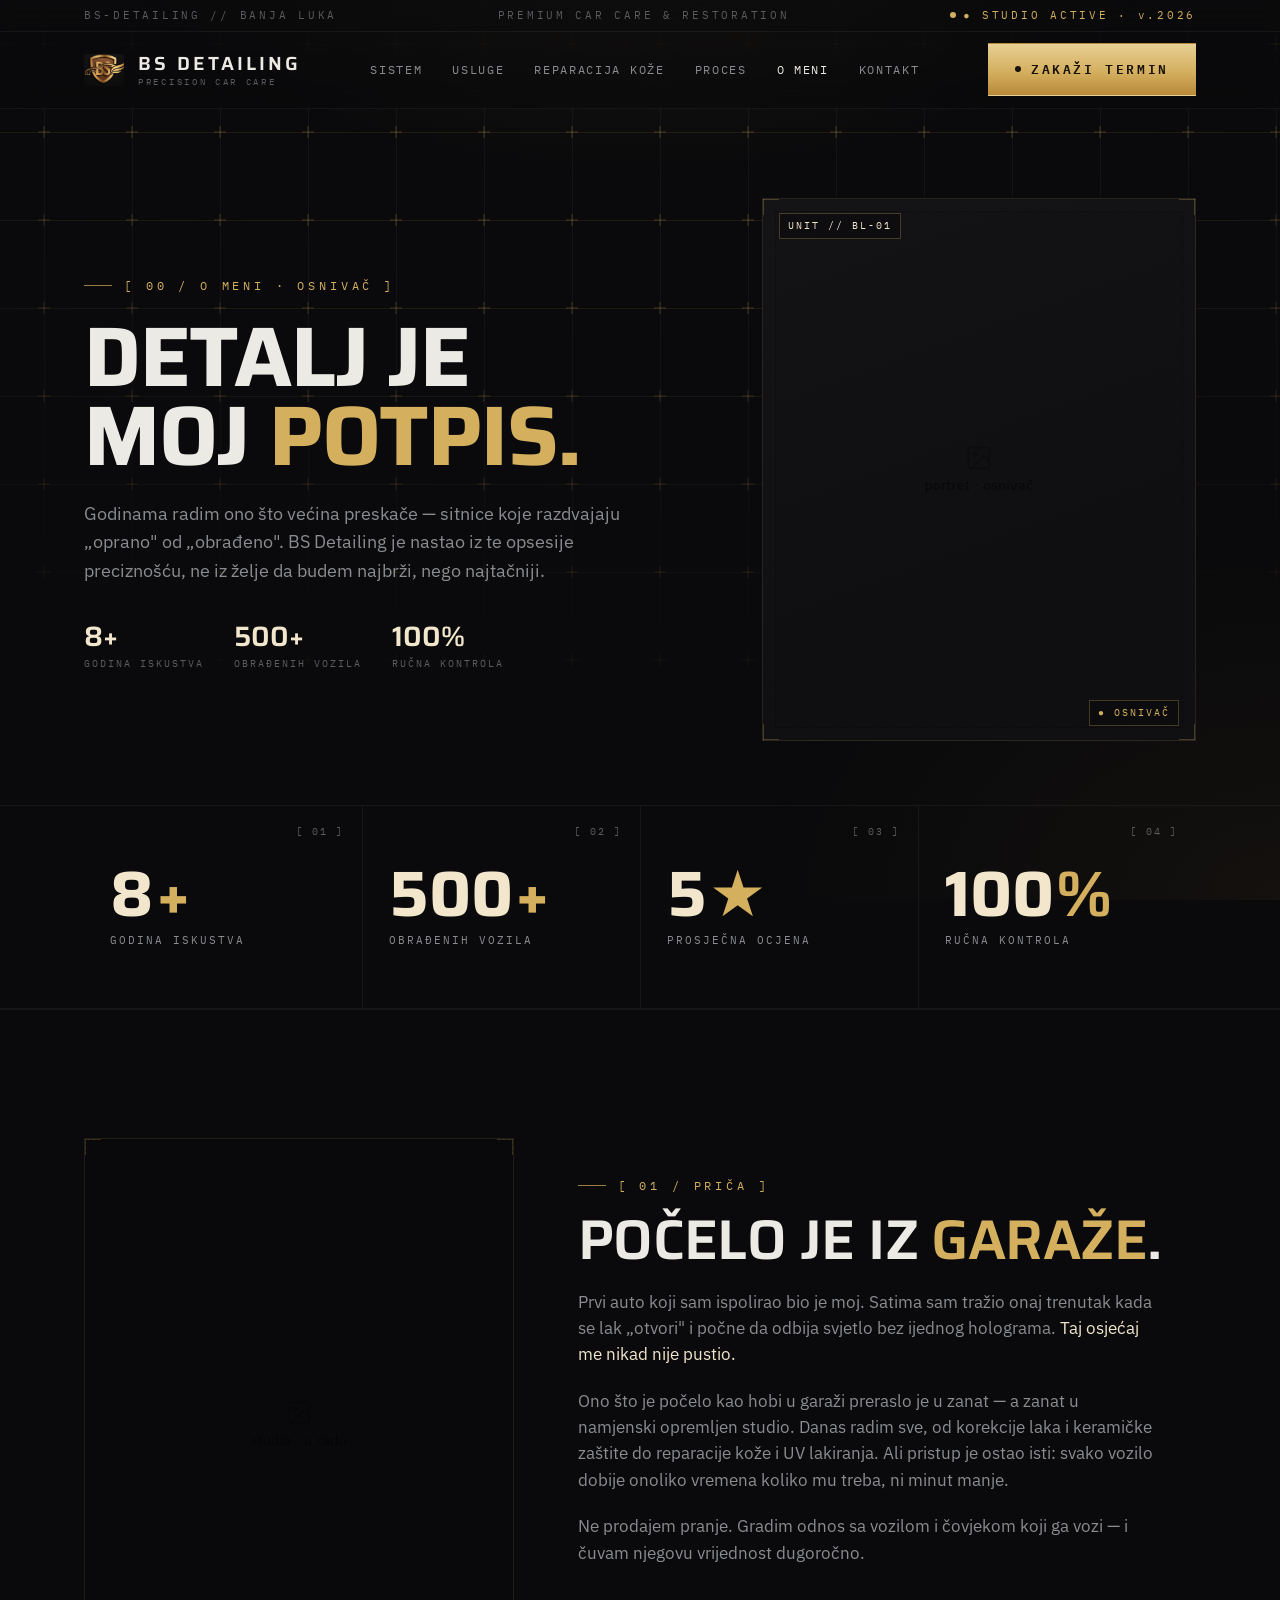
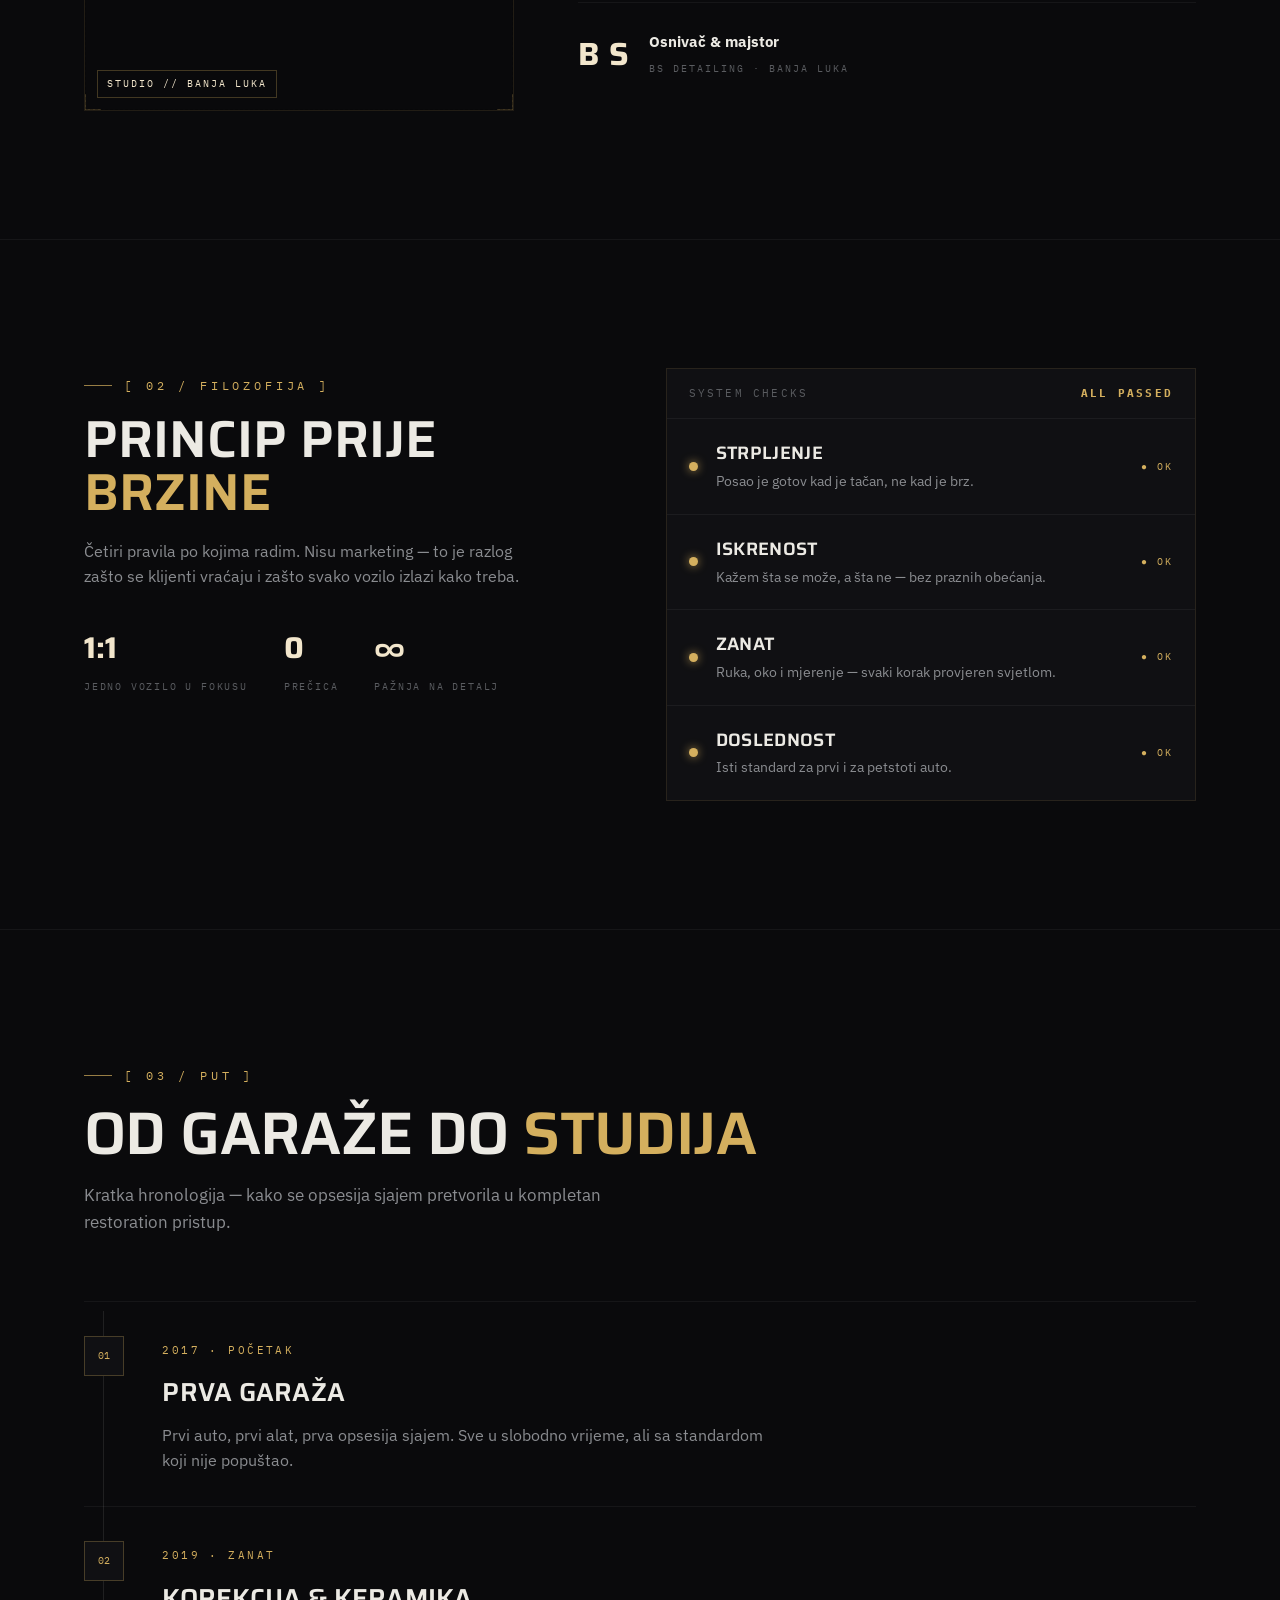
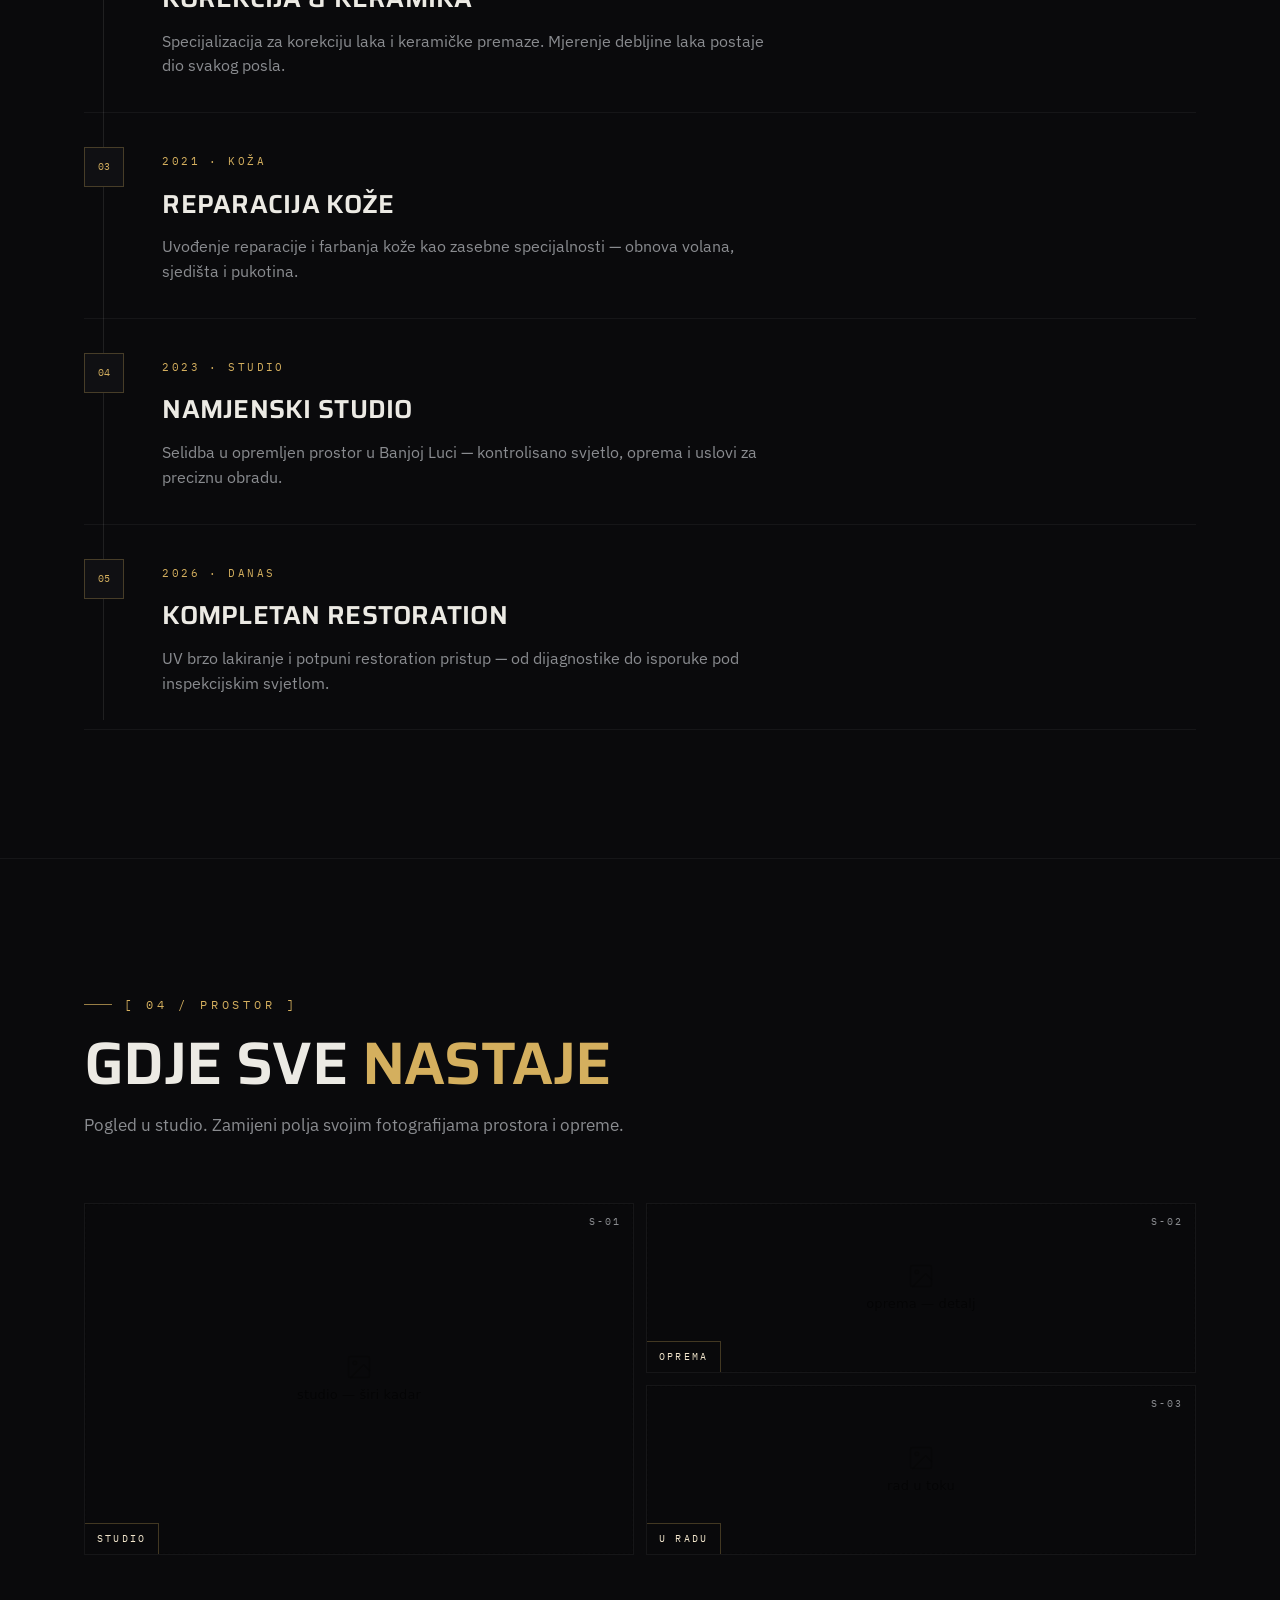
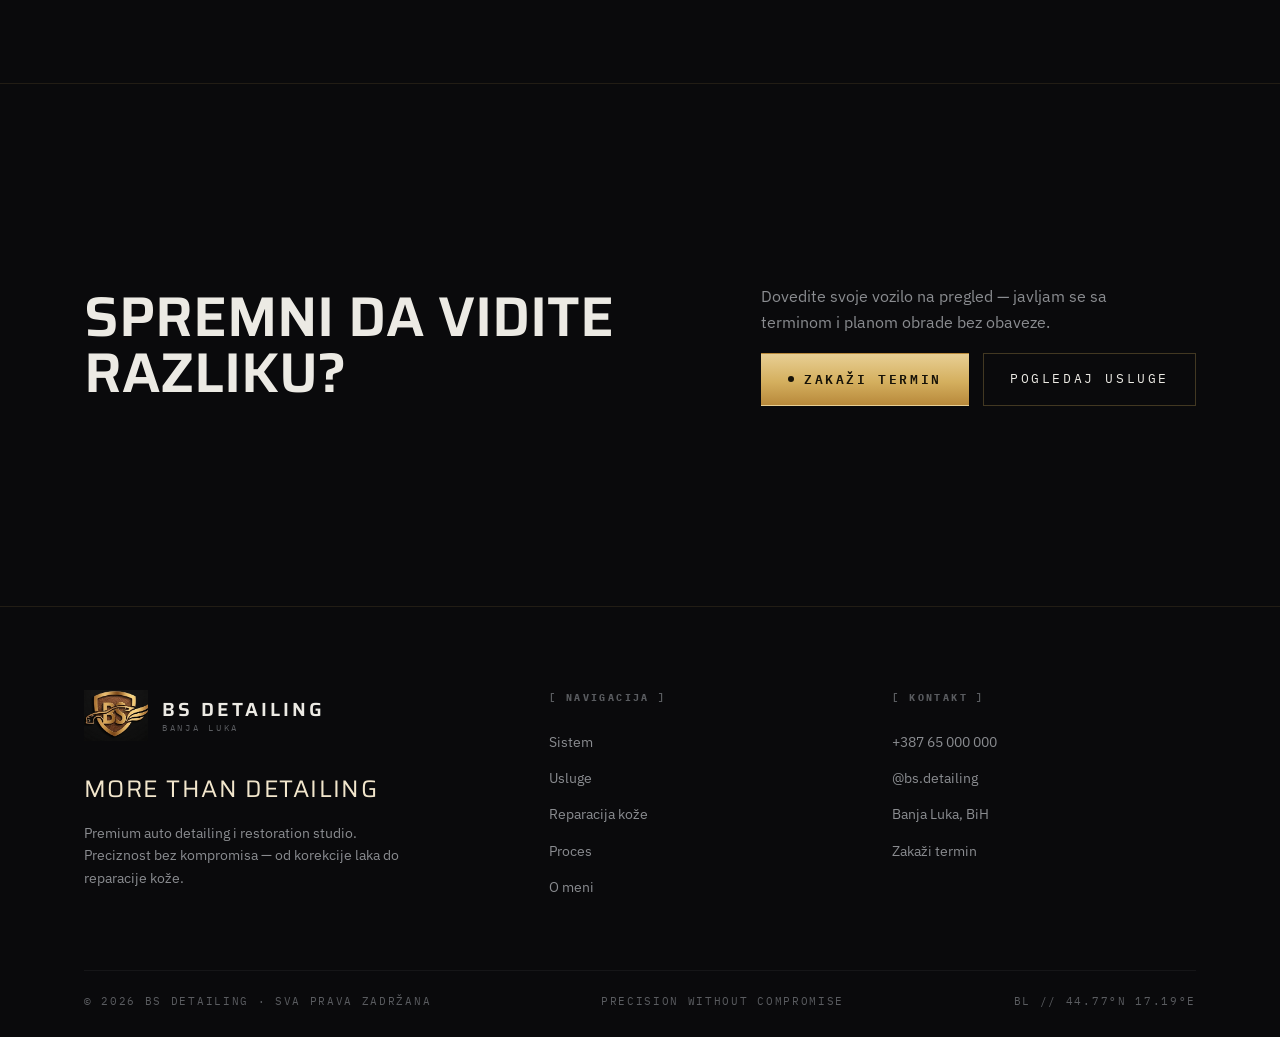
==== project/about.html @ 83fc9499 "Claude Design handoff: web site bs detailing" ====
<!DOCTYPE html>
<html lang="sr-Latn">
<head>
<meta charset="UTF-8" />
<script>document.documentElement.className += " js";</script>
<meta name="viewport" content="width=device-width, initial-scale=1.0" />
<title>O meni — BS Detailing · Banja Luka</title>
<meta name="description" content="Priča iza BS Detailing studija — osnivač, filozofija preciznosti i put od garaže do namjenskog detailing studija u Banjoj Luci." />
<link rel="preconnect" href="https://fonts.googleapis.com" />
<link rel="preconnect" href="https://fonts.gstatic.com" crossorigin />
<link href="https://fonts.googleapis.com/css2?family=Saira:wght@500;600;700&family=IBM+Plex+Sans:wght@400;500;600&family=IBM+Plex+Mono:wght@400;500&display=swap" rel="stylesheet" />
<link rel="stylesheet" href="styles.css" />
<link rel="icon" type="image/png" href="assets/logo-shield.png" />
</head>
<body>
<div class="cursor" aria-hidden="true"><span class="ring"></span></div>
<div class="bp-grid" aria-hidden="true"></div>
<div class="ambient" aria-hidden="true"></div>

<!-- ================= TOP STATUS BAR ================= -->
<div class="topbar">
  <div class="container">
    <span class="tb-left">BS-DETAILING // BANJA LUKA</span>
    <span class="tb-mid">PREMIUM CAR CARE &amp; RESTORATION</span>
    <span class="live"><i class="pulse"></i>● STUDIO ACTIVE · v.2026</span>
  </div>
</div>

<!-- ================= HEADER ================= -->
<header class="site-header" id="siteHeader">
  <div class="container">
    <a href="index.html" class="brand" aria-label="BS Detailing — početna">
      <img src="assets/logo-shield.png" alt="BS Detailing" />
      <span class="bn">
        <b>BS Detailing</b>
        <small>PRECISION CAR CARE</small>
      </span>
    </a>
    <nav class="nav" aria-label="Glavna navigacija">
      <a href="index.html#sistem">Sistem</a>
      <a href="index.html#usluge">Usluge</a>
      <a href="index.html#reparacija">Reparacija kože</a>
      <a href="index.html#proces">Proces</a>
      <a href="about.html" style="color:var(--text)">O meni</a>
      <a href="index.html#kontakt">Kontakt</a>
    </nav>
    <div class="header-cta">
      <a href="index.html#kontakt" class="btn btn-gold"><span class="dot"></span>Zakaži termin</a>
      <button class="burger" id="burger" aria-label="Meni" aria-expanded="false">
        <span></span><span></span><span></span>
      </button>
    </div>
  </div>
</header>

<!-- mobile nav -->
<nav class="mobile-nav" id="mobileNav" aria-label="Mobilna navigacija">
  <a href="index.html#sistem">Sistem <span>01</span></a>
  <a href="index.html#usluge">Usluge <span>02</span></a>
  <a href="index.html#reparacija">Reparacija kože <span>03</span></a>
  <a href="index.html#proces">Proces <span>04</span></a>
  <a href="about.html">O meni <span>05</span></a>
  <a href="index.html#kontakt">Kontakt <span>06</span></a>
  <a href="index.html#kontakt" class="btn btn-gold" style="justify-content:center"><span class="dot"></span>Zakaži termin</a>
</nav>

<main data-screen-label="O meni">

  <!-- ================= PAGE HERO ================= -->
  <section class="page-hero">
    <div class="container">
      <div class="ph-grid">
        <div class="ph-copy">
          <span class="eyebrow" data-reveal>[ 00 / O MENI · OSNIVAČ ]</span>
          <h1 data-reveal>Detalj je<br /> moj <em>potpis.</em></h1>
          <p class="lede" data-reveal>Godinama radim ono što većina preskače — sitnice koje razdvajaju „oprano" od „obrađeno". BS Detailing je nastao iz te opsesije preciznošću, ne iz želje da budem najbrži, nego najtačniji.</p>
          <div class="ph-meta" data-reveal>
            <div class="b"><b>8+</b><small>Godina iskustva</small></div>
            <div class="b"><b>500+</b><small>Obrađenih vozila</small></div>
            <div class="b"><b>100%</b><small>Ručna kontrola</small></div>
          </div>
        </div>

        <div class="portrait-frame hud" data-reveal>
          <image-slot id="about-portrait" shape="rect" fit="cover" placeholder="portret · osnivač"></image-slot>
          <span class="pf-tag tl">UNIT // BL-01</span>
          <span class="pf-tag br">● OSNIVAČ</span>
        </div>
      </div>
    </div>
  </section>

  <!-- ================= STATS ================= -->
  <section class="stats" aria-label="Metrike">
    <div class="container">
      <div class="stat">
        <span class="idx">[ 01 ]</span>
        <span class="num" data-count="8" data-suffix="+"><span class="val">0</span><span class="suf">+</span></span>
        <span class="lbl">Godina iskustva</span>
      </div>
      <div class="stat">
        <span class="idx">[ 02 ]</span>
        <span class="num" data-count="500" data-suffix="+"><span class="val">0</span><span class="suf">+</span></span>
        <span class="lbl">Obrađenih vozila</span>
      </div>
      <div class="stat">
        <span class="idx">[ 03 ]</span>
        <span class="num" data-count="5" data-suffix="★"><span class="val">0</span><span class="suf">★</span></span>
        <span class="lbl">Prosječna ocjena</span>
      </div>
      <div class="stat">
        <span class="idx">[ 04 ]</span>
        <span class="num" data-count="100" data-suffix="%"><span class="val">0</span><span class="suf">%</span></span>
        <span class="lbl">Ručna kontrola</span>
      </div>
    </div>
  </section>

  <!-- ================= BIO / STORY ================= -->
  <section class="section-line">
    <div class="container">
      <div class="bio-grid">
        <div class="bio-media hud" data-reveal>
          <image-slot id="about-studio" shape="rect" fit="cover" placeholder="studio · u radu"></image-slot>
          <span class="pf-tag">STUDIO // BANJA LUKA</span>
        </div>
        <div class="bio-body" data-reveal>
          <span class="eyebrow">[ 01 / PRIČA ]</span>
          <h2>Počelo je iz <span class="text-gold">garaže</span>.</h2>
          <p>Prvi auto koji sam ispolirao bio je moj. Satima sam tražio onaj trenutak kada se lak „otvori" i počne da odbija svjetlo bez ijednog holograma. <span class="text-cream">Taj osjećaj me nikad nije pustio.</span></p>
          <p>Ono što je počelo kao hobi u garaži preraslo je u zanat — a zanat u namjenski opremljen studio. Danas radim sve, od korekcije laka i keramičke zaštite do reparacije kože i UV lakiranja. Ali pristup je ostao isti: svako vozilo dobije onoliko vremena koliko mu treba, ni minut manje.</p>
          <p>Ne prodajem pranje. Gradim odnos sa vozilom i čovjekom koji ga vozi — i čuvam njegovu vrijednost dugoročno.</p>
          <div class="bio-sign">
            <span class="sig">B&nbsp;S</span>
            <div class="sig-meta">
              <b>Osnivač &amp; majstor</b>
              <small>BS DETAILING · BANJA LUKA</small>
            </div>
          </div>
        </div>
      </div>
    </div>
  </section>

  <!-- ================= PHILOSOPHY ================= -->
  <section class="section-line">
    <div class="container">
      <div class="why-grid">
        <div class="why-copy" data-reveal>
          <span class="eyebrow">[ 02 / FILOZOFIJA ]</span>
          <h2>Princip prije <span class="text-gold">brzine</span></h2>
          <p>Četiri pravila po kojima radim. Nisu marketing — to je razlog zašto se klijenti vraćaju i zašto svako vozilo izlazi kako treba.</p>
          <div class="why-stats">
            <div><b>1:1</b><small>Jedno vozilo u fokusu</small></div>
            <div><b>0</b><small>Prečica</small></div>
            <div><b>∞</b><small>Pažnja na detalj</small></div>
          </div>
        </div>

        <div class="status-panel" data-reveal>
          <div class="sp-head"><span>SYSTEM CHECKS</span><b>ALL PASSED</b></div>
          <div class="check">
            <span class="led"></span>
            <div class="ct"><b>Strpljenje</b><span>Posao je gotov kad je tačan, ne kad je brz.</span></div>
            <span class="ok">● OK</span>
          </div>
          <div class="check">
            <span class="led"></span>
            <div class="ct"><b>Iskrenost</b><span>Kažem šta se može, a šta ne — bez praznih obećanja.</span></div>
            <span class="ok">● OK</span>
          </div>
          <div class="check">
            <span class="led"></span>
            <div class="ct"><b>Zanat</b><span>Ruka, oko i mjerenje — svaki korak provjeren svjetlom.</span></div>
            <span class="ok">● OK</span>
          </div>
          <div class="check">
            <span class="led"></span>
            <div class="ct"><b>Doslednost</b><span>Isti standard za prvi i za petstoti auto.</span></div>
            <span class="ok">● OK</span>
          </div>
        </div>
      </div>
    </div>
  </section>

  <!-- ================= TIMELINE ================= -->
  <section class="section-line">
    <div class="container">
      <div class="sec-head" data-reveal>
        <span class="eyebrow">[ 03 / PUT ]</span>
        <h2>Od garaže do <span class="text-gold">studija</span></h2>
        <p>Kratka hronologija — kako se opsesija sjajem pretvorila u kompletan restoration pristup.</p>
      </div>

      <div class="cv">
        <div class="cv-row" data-reveal>
          <div class="cv-dot">01</div>
          <div class="cv-main">
            <span class="cv-year">2017 · POČETAK</span>
            <h4>Prva garaža</h4>
            <p>Prvi auto, prvi alat, prva opsesija sjajem. Sve u slobodno vrijeme, ali sa standardom koji nije popuštao.</p>
          </div>
        </div>
        <div class="cv-row" data-reveal>
          <div class="cv-dot">02</div>
          <div class="cv-main">
            <span class="cv-year">2019 · ZANAT</span>
            <h4>Korekcija &amp; keramika</h4>
            <p>Specijalizacija za korekciju laka i keramičke premaze. Mjerenje debljine laka postaje dio svakog posla.</p>
          </div>
        </div>
        <div class="cv-row" data-reveal>
          <div class="cv-dot">03</div>
          <div class="cv-main">
            <span class="cv-year">2021 · KOŽA</span>
            <h4>Reparacija kože</h4>
            <p>Uvođenje reparacije i farbanja kože kao zasebne specijalnosti — obnova volana, sjedišta i pukotina.</p>
          </div>
        </div>
        <div class="cv-row" data-reveal>
          <div class="cv-dot">04</div>
          <div class="cv-main">
            <span class="cv-year">2023 · STUDIO</span>
            <h4>Namjenski studio</h4>
            <p>Selidba u opremljen prostor u Banjoj Luci — kontrolisano svjetlo, oprema i uslovi za preciznu obradu.</p>
          </div>
        </div>
        <div class="cv-row" data-reveal>
          <div class="cv-dot">05</div>
          <div class="cv-main">
            <span class="cv-year">2026 · DANAS</span>
            <h4>Kompletan restoration</h4>
            <p>UV brzo lakiranje i potpuni restoration pristup — od dijagnostike do isporuke pod inspekcijskim svjetlom.</p>
          </div>
        </div>
      </div>
    </div>
  </section>

  <!-- ================= STUDIO STRIP ================= -->
  <section class="section-line">
    <div class="container">
      <div class="sec-head" data-reveal>
        <span class="eyebrow">[ 04 / PROSTOR ]</span>
        <h2>Gdje sve <span class="text-gold">nastaje</span></h2>
        <p>Pogled u studio. Zamijeni polja svojim fotografijama prostora i opreme.</p>
      </div>
      <div class="gal-grid" data-reveal>
        <div class="gcell w3 h2">
          <image-slot id="about-space-1" shape="rect" fit="cover" placeholder="studio — širi kadar"></image-slot>
          <div class="hud"></div>
          <span class="gnum">S-01</span>
          <span class="glabel">STUDIO</span>
        </div>
        <div class="gcell w3">
          <image-slot id="about-space-2" shape="rect" fit="cover" placeholder="oprema — detalj"></image-slot>
          <div class="hud"></div>
          <span class="gnum">S-02</span>
          <span class="glabel">OPREMA</span>
        </div>
        <div class="gcell w3">
          <image-slot id="about-space-3" shape="rect" fit="cover" placeholder="rad u toku"></image-slot>
          <div class="hud"></div>
          <span class="gnum">S-03</span>
          <span class="glabel">U RADU</span>
        </div>
      </div>
    </div>
  </section>

  <!-- ================= CTA BAND ================= -->
  <section class="cta-band">
    <div class="container">
      <div class="cta-inner">
        <h2 data-reveal>Spremni da vidite razliku?</h2>
        <div class="cta-r" data-reveal>
          <p>Dovedite svoje vozilo na pregled — javljam se sa terminom i planom obrade bez obaveze.</p>
          <div class="cta-actions">
            <a href="index.html#kontakt" class="btn btn-gold" data-magnetic><span class="dot"></span>Zakaži termin</a>
            <a href="index.html#usluge" class="btn btn-ghost" data-magnetic>Pogledaj usluge</a>
          </div>
        </div>
      </div>
    </div>
  </section>

</main>

<!-- ================= FOOTER ================= -->
<footer class="footer">
  <div class="container">
    <div class="footer-top">
      <div class="fbrand">
        <a href="index.html" class="brand">
          <img src="assets/logo-shield.png" alt="BS Detailing" />
          <span class="bn"><b>BS Detailing</b><small>BANJA LUKA</small></span>
        </a>
        <p class="slogan">More than detailing</p>
        <p class="fdesc">Premium auto detailing i restoration studio. Preciznost bez kompromisa — od korekcije laka do reparacije kože.</p>
      </div>
      <div class="fcol">
        <h5>[ NAVIGACIJA ]</h5>
        <a href="index.html#sistem">Sistem</a>
        <a href="index.html#usluge">Usluge</a>
        <a href="index.html#reparacija">Reparacija kože</a>
        <a href="index.html#proces">Proces</a>
        <a href="about.html">O meni</a>
      </div>
      <div class="fcol">
        <h5>[ KONTAKT ]</h5>
        <a href="tel:+38765000000">+387 65 000 000</a>
        <a href="https://instagram.com/bs.detailing" target="_blank" rel="noopener">@bs.detailing</a>
        <a href="index.html#kontakt">Banja Luka, BiH</a>
        <a href="index.html#kontakt">Zakaži termin</a>
      </div>
    </div>
    <div class="footer-bottom">
      <span>© 2026 BS DETAILING · SVA PRAVA ZADRŽANA</span>
      <span>PRECISION WITHOUT COMPROMISE</span>
      <span>BL // 44.77°N 17.19°E</span>
    </div>
  </div>
</footer>

<script src="image-slot.js"></script>
<script src="app.js"></script>
</body>
</html>
---- project/styles.css ----
/* ============================================================
   BS DETAILING — Tech high-end / precision-engineering system
   ============================================================ */

:root {
  /* surfaces */
  --bg:        #0A0A0C;
  --panel:     #101013;
  --panel-2:   #141417;
  --panel-3:   #18181c;

  /* gold accents */
  --gold:       #D4AF5E;
  --gold-deep:  #B8893B;
  --gold-light: #E8CF94;

  /* cool neutrals */
  --gray-2: #8A8C90;
  --gray-3: #5A5C60;

  /* text */
  --text:  #ECEAE4;
  --cream: #F2E6CC;

  /* lines */
  --line:           rgba(255,255,255,0.05);
  --line-2:         rgba(255,255,255,0.09);
  --line-gold:      rgba(212,175,94,0.12);
  --line-gold-mid:  rgba(212,175,94,0.28);
  --line-gold-hi:   rgba(212,175,94,0.55);

  --glow: 0 0 0 1px var(--line-gold-mid), 0 18px 50px -20px rgba(212,175,94,0.22);

  --font-display: "Saira", "Saira Condensed", system-ui, sans-serif;
  --font-body: "IBM Plex Sans", system-ui, sans-serif;
  --font-mono: "IBM Plex Mono", ui-monospace, monospace;

  --ease: cubic-bezier(.2,.7,.2,1);
  --container: 1240px;
  --gutter: clamp(20px, 5vw, 64px);
}

* { box-sizing: border-box; }

html { scroll-behavior: smooth; }

body {
  margin: 0;
  background: var(--bg);
  color: var(--text);
  font-family: var(--font-body);
  font-size: 16px;
  line-height: 1.6;
  -webkit-font-smoothing: antialiased;
  overflow-x: hidden;
}

/* ---- blueprint grid + crosshair markers (fixed, behind all) ---- */
.bp-grid {
  position: fixed;
  inset: 0;
  z-index: 0;
  pointer-events: none;
  background-image:
    linear-gradient(var(--line-gold) 1px, transparent 1px),
    linear-gradient(90deg, var(--line) 1px, transparent 1px);
  background-size: 88px 88px;
  background-position: 44px 44px;
  opacity: .9;
  -webkit-mask-image: radial-gradient(120% 90% at 50% 0%, #000 35%, transparent 92%);
          mask-image: radial-gradient(120% 90% at 50% 0%, #000 35%, transparent 92%);
}
.bp-grid::after {
  content: "";
  position: absolute;
  inset: 0;
  background-image: url("data:image/svg+xml,%3Csvg xmlns='http://www.w3.org/2000/svg' width='88' height='88'%3E%3Cg stroke='%23D4AF5E' stroke-opacity='0.3' stroke-width='1'%3E%3Cline x1='38' y1='44' x2='50' y2='44'/%3E%3Cline x1='44' y1='38' x2='44' y2='50'/%3E%3C/g%3E%3C/svg%3E");
  background-size: 88px 88px;
}

/* ambient gold vignette */
.ambient {
  position: fixed;
  inset: 0;
  z-index: 0;
  pointer-events: none;
  background:
    radial-gradient(70% 50% at 50% -10%, rgba(212,175,94,0.10), transparent 60%),
    radial-gradient(60% 60% at 100% 100%, rgba(184,137,59,0.06), transparent 70%);
}

/* ---- layout primitives ---- */
.container {
  width: 100%;
  max-width: var(--container);
  margin: 0 auto;
  padding-inline: var(--gutter);
}
main { position: relative; z-index: 1; }

section { position: relative; padding-block: clamp(72px, 10vw, 140px); }
.section-line { border-top: 1px solid var(--line); }

/* ---- mono labels / eyebrows ---- */
.mono {
  font-family: var(--font-mono);
  letter-spacing: 0.18em;
  text-transform: uppercase;
}
.eyebrow {
  font-family: var(--font-mono);
  font-size: 12px;
  letter-spacing: 0.32em;
  text-transform: uppercase;
  color: var(--gold);
  display: inline-flex;
  align-items: center;
  gap: 12px;
}
.eyebrow::before {
  content: "";
  width: 28px;
  height: 1px;
  background: var(--gold);
  opacity: .7;
}
.eyebrow.center { justify-content: center; }

/* section heads */
.sec-head { margin-bottom: clamp(36px, 5vw, 64px); }
.sec-head h2 {
  font-family: var(--font-display);
  font-weight: 600;
  font-size: clamp(32px, 5.2vw, 60px);
  line-height: 1.02;
  letter-spacing: -0.01em;
  margin: 18px 0 0;
  text-transform: uppercase;
  text-wrap: balance;
}
.sec-head p {
  color: var(--gray-2);
  max-width: 56ch;
  margin: 18px 0 0;
  font-size: 17px;
}
.sec-index {
  font-family: var(--font-mono);
  color: var(--gray-3);
  font-size: 12px;
  letter-spacing: 0.2em;
}

.text-gold { color: var(--gold); }
.text-cream { color: var(--cream); }

/* ---- HUD corner brackets (all four corners in one pseudo) ---- */
.hud { position: relative; }
.hud::before {
  content: "";
  position: absolute;
  inset: 0;
  pointer-events: none;
  --c: var(--line-gold-mid);
  --l: 16px;
  background:
    linear-gradient(var(--c),var(--c)) left top    / var(--l) 1px no-repeat,
    linear-gradient(var(--c),var(--c)) left top    / 1px var(--l) no-repeat,
    linear-gradient(var(--c),var(--c)) right top   / var(--l) 1px no-repeat,
    linear-gradient(var(--c),var(--c)) right top   / 1px var(--l) no-repeat,
    linear-gradient(var(--c),var(--c)) left bottom / var(--l) 1px no-repeat,
    linear-gradient(var(--c),var(--c)) left bottom / 1px var(--l) no-repeat,
    linear-gradient(var(--c),var(--c)) right bottom/ var(--l) 1px no-repeat,
    linear-gradient(var(--c),var(--c)) right bottom/ 1px var(--l) no-repeat;
  transition: opacity .4s var(--ease);
}

/* ---- buttons ---- */
.btn {
  --pad-y: 15px;
  font-family: var(--font-mono);
  font-size: 13px;
  letter-spacing: 0.2em;
  text-transform: uppercase;
  display: inline-flex;
  align-items: center;
  justify-content: center;
  gap: 10px;
  padding: var(--pad-y) 26px;
  min-height: 48px;
  border: 1px solid transparent;
  cursor: pointer;
  text-decoration: none;
  position: relative;
  transition: transform .25s var(--ease), background .3s var(--ease),
              color .3s var(--ease), border-color .3s var(--ease), box-shadow .3s var(--ease);
  will-change: transform;
}
.btn-gold {
  background: linear-gradient(180deg, var(--gold-light), var(--gold) 55%, var(--gold-deep));
  color: #161208;
  font-weight: 600;
}
.btn-gold:hover {
  box-shadow: 0 0 0 1px var(--gold), 0 14px 36px -12px rgba(212,175,94,0.6);
}
.btn-ghost {
  background: transparent;
  color: var(--text);
  border-color: var(--line-gold-mid);
}
.btn-ghost:hover {
  border-color: var(--gold);
  color: var(--gold-light);
  box-shadow: inset 0 0 22px -12px rgba(212,175,94,0.5);
}
.btn .dot { width: 6px; height: 6px; background: currentColor; border-radius: 50%; }

/* ---- header ---- */
.topbar {
  position: relative;
  z-index: 60;
  border-bottom: 1px solid var(--line);
  background: rgba(10,10,12,0.7);
  backdrop-filter: blur(8px);
}
.topbar .container {
  display: flex;
  justify-content: space-between;
  gap: 18px;
  padding-block: 7px;
}
.topbar span {
  font-family: var(--font-mono);
  font-size: 10.5px;
  letter-spacing: 0.26em;
  color: var(--gray-3);
  white-space: nowrap;
  overflow: hidden;
  text-overflow: ellipsis;
}
.topbar .live { color: var(--gold); display: inline-flex; align-items: center; gap: 7px; }
.topbar .live .pulse {
  width: 6px; height: 6px; border-radius: 50%;
  background: var(--gold);
  box-shadow: 0 0 0 0 rgba(212,175,94,0.6);
  animation: pulse 2.4s infinite;
}
@keyframes pulse {
  0% { box-shadow: 0 0 0 0 rgba(212,175,94,0.5); }
  70% { box-shadow: 0 0 0 7px rgba(212,175,94,0); }
  100% { box-shadow: 0 0 0 0 rgba(212,175,94,0); }
}

.site-header {
  position: sticky;
  top: 0;
  z-index: 50;
  border-bottom: 1px solid var(--line);
  background: rgba(10,10,12,0.55);
  backdrop-filter: blur(14px) saturate(120%);
  transition: background .3s var(--ease), border-color .3s var(--ease);
}
.site-header.scrolled {
  background: rgba(10,10,12,0.92);
  border-color: var(--line-gold);
}
.site-header .container {
  display: flex;
  align-items: center;
  justify-content: space-between;
  height: 76px;
  gap: 20px;
}
.brand { display: flex; align-items: center; gap: 14px; text-decoration: none; }
.brand img { width: 40px; height: 40px; object-fit: contain; display: block; }
.brand .bn { display: flex; flex-direction: column; line-height: 1; }
.brand .bn b {
  font-family: var(--font-display);
  font-weight: 600;
  font-size: 19px;
  letter-spacing: 0.16em;
  color: var(--text);
  text-transform: uppercase;
  white-space: nowrap;
}
.brand .bn small {
  font-family: var(--font-mono);
  font-size: 9px;
  letter-spacing: 0.3em;
  color: var(--gray-3);
  margin-top: 4px;
}
.nav { display: flex; align-items: center; gap: 4px; }
.nav a {
  font-family: var(--font-mono);
  font-size: 12px;
  letter-spacing: 0.14em;
  text-transform: uppercase;
  color: var(--gray-2);
  text-decoration: none;
  padding: 9px 13px;
  position: relative;
  white-space: nowrap;
  transition: color .25s var(--ease);
}
.nav a:hover { color: var(--text); }
.nav a::after {
  content: "";
  position: absolute;
  left: 13px; right: 13px; bottom: 4px;
  height: 1px;
  background: var(--gold);
  transform: scaleX(0);
  transform-origin: left;
  transition: transform .3s var(--ease);
}
.nav a:hover::after { transform: scaleX(1); }
.header-cta { display: flex; align-items: center; gap: 14px; }

.burger {
  display: none;
  width: 46px; height: 46px;
  border: 1px solid var(--line-gold-mid);
  background: transparent;
  cursor: pointer;
  flex-direction: column;
  gap: 5px;
  align-items: center;
  justify-content: center;
}
.burger span { width: 20px; height: 1.5px; background: var(--text); transition: .3s var(--ease); }
.burger.open span:nth-child(1) { transform: translateY(6.5px) rotate(45deg); }
.burger.open span:nth-child(2) { opacity: 0; }
.burger.open span:nth-child(3) { transform: translateY(-6.5px) rotate(-45deg); }

.mobile-nav {
  position: fixed;
  inset: 76px 0 auto 0;
  z-index: 49;
  background: rgba(10,10,12,0.98);
  border-bottom: 1px solid var(--line-gold);
  padding: 16px var(--gutter) 28px;
  display: none;
  flex-direction: column;
  gap: 2px;
}
.mobile-nav.open { display: flex; }
.mobile-nav a {
  font-family: var(--font-mono);
  text-transform: uppercase;
  letter-spacing: 0.16em;
  font-size: 14px;
  color: var(--text);
  text-decoration: none;
  padding: 14px 4px;
  border-bottom: 1px solid var(--line);
  display: flex;
  justify-content: space-between;
}
.mobile-nav a span { color: var(--gray-3); font-size: 11px; }
.mobile-nav .btn { margin-top: 18px; }

/* ---- corner coordinate ticks for sections ---- */
.coord {
  font-family: var(--font-mono);
  font-size: 10px;
  letter-spacing: 0.2em;
  color: var(--gray-3);
}

/* ======================= HERO ======================= */
.hero { padding-block: clamp(60px, 9vw, 120px); overflow: hidden; }
.hero-grid {
  display: grid;
  grid-template-columns: 1.35fr 1fr;
  gap: clamp(32px, 5vw, 72px);
  align-items: center;
}
.hero h1 {
  font-family: var(--font-display);
  font-weight: 700;
  font-size: clamp(46px, 8.5vw, 116px);
  line-height: 0.92;
  letter-spacing: -0.015em;
  text-transform: uppercase;
  margin: 26px 0 0;
}
.hero h1 .ln { display: block; overflow: hidden; }
.hero h1 .ln > span { display: block; }
.hero .lede {
  color: var(--gray-2);
  font-size: clamp(16px, 1.4vw, 19px);
  max-width: 46ch;
  margin: 26px 0 0;
}
.hero-actions { display: flex; flex-wrap: wrap; gap: 14px; margin-top: 38px; }

.hero-bars {
  display: flex;
  gap: 28px;
  margin-top: 40px;
  flex-wrap: wrap;
}
.hero-bars .b { display: flex; flex-direction: column; gap: 4px; }
.hero-bars .b b {
  font-family: var(--font-display);
  font-size: 26px;
  font-weight: 600;
  color: var(--cream);
}
.hero-bars .b small { font-family: var(--font-mono); font-size: 10px; letter-spacing: 0.2em; color: var(--gray-3); text-transform: uppercase; }

/* hero visual: animated grid + scanline + spec readout */
.hero-visual {
  position: relative;
  aspect-ratio: 3 / 3.4;
  min-height: 360px;
  background:
    radial-gradient(120% 100% at 50% 0%, rgba(212,175,94,0.08), transparent 60%),
    linear-gradient(160deg, var(--panel-2), var(--panel) 70%);
  border: 1px solid var(--line-gold);
  overflow: hidden;
  padding: 22px;
}
.hero-visual .scan {
  position: absolute;
  left: 0; right: 0; top: 0;
  height: 130px;
  background: linear-gradient(180deg, transparent, rgba(212,175,94,0.10) 60%, rgba(212,175,94,0.28));
  border-bottom: 1px solid var(--line-gold-hi);
  animation: scan 5.5s var(--ease) infinite;
  pointer-events: none;
}
@keyframes scan { 0% { transform: translateY(-140px); } 100% { transform: translateY(120vh); } }

.hero-visual .micro-grid {
  position: absolute; inset: 0;
  background-image:
    linear-gradient(rgba(255,255,255,0.04) 1px, transparent 1px),
    linear-gradient(90deg, rgba(255,255,255,0.04) 1px, transparent 1px);
  background-size: 34px 34px;
  -webkit-mask-image: radial-gradient(100% 100% at 70% 30%, #000, transparent 80%);
          mask-image: radial-gradient(100% 100% at 70% 30%, #000, transparent 80%);
}
.hv-tag {
  position: absolute;
  font-family: var(--font-mono);
  font-size: 10px;
  letter-spacing: 0.22em;
  color: var(--gray-3);
}
.hv-tag.tl { top: 12px; left: 14px; }
.hv-tag.tr { top: 12px; right: 14px; color: var(--gold); }
.hv-tag.bl { bottom: 12px; left: 14px; }

/* spec readout panel */
.spec-readout {
  position: absolute;
  left: 22px; right: 22px; bottom: 22px;
  background: rgba(10,10,12,0.72);
  border: 1px solid var(--line-gold);
  backdrop-filter: blur(6px);
  padding: 16px 18px;
}
.spec-readout .sr-h {
  display: flex; justify-content: space-between; align-items: center;
  font-family: var(--font-mono); font-size: 10px; letter-spacing: 0.2em;
  color: var(--gray-3); padding-bottom: 12px; border-bottom: 1px solid var(--line);
}
.spec-readout .sr-h b { color: var(--gold); }
.sr-row { display: flex; justify-content: space-between; align-items: center; padding: 11px 0; border-bottom: 1px solid var(--line); }
.sr-row:last-child { border-bottom: 0; padding-bottom: 0; }
.sr-row .k { font-family: var(--font-mono); font-size: 11px; letter-spacing: 0.16em; color: var(--gray-2); text-transform: uppercase; }
.sr-row .v { display: flex; align-items: center; gap: 10px; }
.sr-row .bar { width: 90px; height: 4px; background: rgba(255,255,255,0.07); position: relative; overflow: hidden; }
.sr-row .bar i { position: absolute; inset: 0 100% 0 0; background: linear-gradient(90deg, var(--gold-deep), var(--gold-light)); transition: right 1.1s var(--ease); }
.sr-row .num { font-family: var(--font-mono); font-size: 11px; color: var(--cream); min-width: 42px; text-align: right; }
.hero-visual.in .sr-row .bar i { right: var(--fill, 20%); }

/* floating crosshair markers in hero visual */
.cross { position: absolute; width: 10px; height: 10px; }
.cross::before, .cross::after { content: ""; position: absolute; background: var(--gold); opacity: .6; }
.cross::before { left: 0; right: 0; top: 50%; height: 1px; transform: translateY(-50%); }
.cross::after { top: 0; bottom: 0; left: 50%; width: 1px; transform: translateX(-50%); }

/* ======================= STATS ======================= */
.stats {
  border-top: 1px solid var(--line);
  border-bottom: 1px solid var(--line);
  padding-block: 0;
}
.stats .container { display: grid; grid-template-columns: repeat(4, 1fr); }
.stat {
  padding: clamp(34px,5vw,56px) 26px;
  border-left: 1px solid var(--line);
  position: relative;
}
.stat:first-child { border-left: 0; }
.stat .idx { position: absolute; top: 18px; right: 18px; font-family: var(--font-mono); font-size: 10px; color: var(--gray-3); letter-spacing: 0.2em; }
.stat .num {
  font-family: var(--font-display);
  font-weight: 700;
  font-size: clamp(40px, 5vw, 64px);
  line-height: 1;
  color: var(--cream);
  display: flex;
  align-items: baseline;
  gap: 2px;
}
.stat .num .suf { color: var(--gold); }
.stat .lbl { margin-top: 14px; font-family: var(--font-mono); font-size: 11px; letter-spacing: 0.18em; text-transform: uppercase; color: var(--gray-2); }

/* ======================= SERVICES ======================= */
.svc-list { display: flex; flex-direction: column; }
.svc {
  display: grid;
  grid-template-columns: 130px 1.1fr 1fr;
  gap: clamp(20px, 4vw, 56px);
  padding: clamp(28px, 4vw, 44px) clamp(18px,3vw,34px);
  border-top: 1px solid var(--line);
  position: relative;
  transition: background .4s var(--ease);
}
.svc:last-child { border-bottom: 1px solid var(--line); }
.svc::before {
  content: "";
  position: absolute;
  left: 0; top: 0; bottom: 0;
  width: 2px;
  background: var(--gold);
  transform: scaleY(0);
  transform-origin: top;
  transition: transform .45s var(--ease);
}
.svc:hover { background: linear-gradient(90deg, rgba(212,175,94,0.05), transparent 60%); }
.svc:hover::before { transform: scaleY(1); }
.svc:hover .hud::before { --c: var(--gold); opacity: 1; }
.svc .hud::before { opacity: 0; --l: 18px; inset: -10px; }
.svc-idx { font-family: var(--font-mono); }
.svc-idx .n { font-family: var(--font-display); font-weight: 700; font-size: 40px; color: var(--gold); line-height: 1; }
.svc-idx .meta { font-size: 10px; letter-spacing: 0.2em; color: var(--gray-3); margin-top: 10px; }
.svc-main h3 {
  font-family: var(--font-display);
  font-weight: 600;
  font-size: clamp(22px, 2.6vw, 30px);
  text-transform: uppercase;
  letter-spacing: 0.01em;
  margin: 0;
}
.svc-main p { color: var(--gray-2); margin: 12px 0 0; max-width: 38ch; font-size: 15px; }
.svc-tag {
  display: inline-flex; align-items: center; gap: 7px;
  margin-top: 16px;
  font-family: var(--font-mono); font-size: 10px; letter-spacing: 0.2em; text-transform: uppercase;
  color: var(--gold); border: 1px solid var(--line-gold-mid); padding: 5px 10px;
}
.svc-tag .dot { width: 6px; height: 6px; border-radius: 50%; background: var(--gold); }
/* spec rows */
.svc-spec { align-self: center; }
.spec-row {
  display: flex; align-items: center; gap: 14px;
  padding: 9px 0;
  border-bottom: 1px solid var(--line);
  font-family: var(--font-mono);
  font-size: 12.5px;
  letter-spacing: 0.04em;
  color: var(--text);
}
.spec-row:last-child { border-bottom: 0; }
.spec-row .sk { color: var(--gray-3); width: 34px; flex: none; }
.spec-row .sv { color: var(--text); }

/* ======================= BEFORE / AFTER ======================= */
.ba-wrap { display: grid; grid-template-columns: 1fr 1fr; gap: clamp(28px,5vw,64px); }
.ba-block { display: grid; grid-template-columns: auto; gap: 24px; }
.ba-block .meta-line { display: flex; justify-content: space-between; align-items: baseline; }
.ba-block h3 {
  font-family: var(--font-display);
  font-weight: 600; text-transform: uppercase;
  font-size: clamp(22px, 2.6vw, 32px);
  margin: 0;
}
.ba-block .desc { color: var(--gray-2); font-size: 15px; margin: 0; max-width: 48ch; }
.ba-callouts { display: flex; flex-wrap: wrap; gap: 10px; }
.callout {
  font-family: var(--font-mono); font-size: 10px; letter-spacing: 0.18em; text-transform: uppercase;
  color: var(--gray-2);
  border: 1px solid var(--line); padding: 7px 11px;
  display: inline-flex; align-items: center; gap: 8px;
}
.callout b { color: var(--gold); font-weight: 500; }

.ba {
  position: relative;
  aspect-ratio: 4 / 3;
  overflow: hidden;
  border: 1px solid var(--line-gold);
  user-select: none;
  touch-action: pan-y;
  cursor: ew-resize;
}
.ba image-slot { position: absolute; inset: 0; width: 100%; height: 100%; }
.ba .layer-after { position: absolute; inset: 0; }
.ba .layer-before { position: absolute; inset: 0; clip-path: inset(0 calc(100% - var(--pos, 50%)) 0 0); }
.ba .ba-tag {
  position: absolute; top: 12px;
  font-family: var(--font-mono); font-size: 10px; letter-spacing: 0.2em; text-transform: uppercase;
  background: rgba(10,10,12,0.78); border: 1px solid var(--line-gold-mid); padding: 5px 9px; color: var(--cream);
  z-index: 4; pointer-events: none;
}
.ba .ba-tag.b { left: 12px; }
.ba .ba-tag.a { right: 12px; color: var(--gold); }
.ba .divider {
  position: absolute; top: 0; bottom: 0;
  left: var(--pos, 50%);
  width: 1px; background: var(--gold);
  transform: translateX(-0.5px);
  z-index: 5; pointer-events: none;
  box-shadow: 0 0 14px rgba(212,175,94,0.55);
}
.ba .handle {
  position: absolute; top: 50%; left: var(--pos, 50%);
  width: 44px; height: 44px;
  transform: translate(-50%,-50%);
  border: 1px solid var(--gold);
  background: rgba(10,10,12,0.8);
  backdrop-filter: blur(4px);
  display: grid; place-items: center;
  z-index: 6;
  color: var(--gold);
  font-family: var(--font-mono);
  font-size: 12px;
}
.ba .handle::before { content: "‹ ›"; letter-spacing: 1px; }

/* ======================= PROCESS ======================= */
.proc { position: relative; }
.proc-track { position: relative; }
.proc-line {
  position: absolute;
  top: 27px; left: 0; right: 0;
  height: 1px; background: var(--line-2);
}
.proc-line i {
  position: absolute; inset: 0 100% 0 0;
  background: linear-gradient(90deg, var(--gold-deep), var(--gold-light));
  box-shadow: 0 0 10px rgba(212,175,94,0.5);
  transition: right 1.4s var(--ease);
}
.proc.in .proc-line i { right: 0; }
.proc-steps { display: grid; grid-template-columns: repeat(5, 1fr); gap: 8px; }
.pstep { position: relative; padding-right: 14px; }
.pstep .node {
  width: 54px; height: 54px;
  border: 1px solid var(--line-gold-mid);
  background: var(--panel);
  display: grid; place-items: center;
  font-family: var(--font-display); font-weight: 700; font-size: 20px;
  color: var(--gold);
  position: relative; z-index: 2;
  transition: border-color .4s var(--ease), box-shadow .4s var(--ease);
}
.proc.in .pstep .node { box-shadow: 0 0 0 1px var(--line-gold), 0 0 24px -8px rgba(212,175,94,0.5); }
.pstep .code { font-family: var(--font-mono); font-size: 10px; letter-spacing: 0.2em; color: var(--gold); margin-top: 22px; }
.pstep h4 {
  font-family: var(--font-display); text-transform: uppercase; font-weight: 600;
  font-size: 18px; margin: 8px 0 0; letter-spacing: 0.02em;
}
.pstep p { color: var(--gray-2); font-size: 13.5px; margin: 8px 0 0; }

/* ======================= GALLERY ======================= */
.gal-grid {
  display: grid;
  grid-template-columns: repeat(6, 1fr);
  grid-auto-rows: 170px;
  gap: 12px;
}
.gcell { position: relative; overflow: hidden; border: 1px solid var(--line); }
.gcell.w2 { grid-column: span 2; }
.gcell.w3 { grid-column: span 3; }
.gcell.w4 { grid-column: span 4; }
.gcell.h2 { grid-row: span 2; }
.gcell image-slot { width: 100%; height: 100%; display: block; transition: transform .6s var(--ease); }
.gcell:hover image-slot { transform: scale(1.05); }
.gcell .glabel {
  position: absolute; left: 0; bottom: 0; z-index: 3;
  font-family: var(--font-mono); font-size: 10px; letter-spacing: 0.22em; text-transform: uppercase;
  color: var(--cream);
  background: rgba(10,10,12,0.7);
  border-top: 1px solid var(--line-gold-mid); border-right: 1px solid var(--line-gold-mid);
  padding: 7px 12px;
  pointer-events: none;
}
.gcell .gnum { position: absolute; top: 10px; right: 12px; z-index:3; font-family: var(--font-mono); font-size: 10px; color: var(--gray-2); letter-spacing: 0.2em; pointer-events:none; }
.gcell .hud::before { opacity: 0; --c: var(--gold); }
.gcell:hover .hud::before { opacity: 1; }
.gcell .hud { position: absolute; inset: 8px; z-index: 2; pointer-events: none; }

/* ======================= WHY (status panel) ======================= */
.why-grid { display: grid; grid-template-columns: 1fr 1fr; gap: clamp(28px,4vw,52px); align-items: start; }
.status-panel { border: 1px solid var(--line-gold); background: var(--panel); }
.status-panel .sp-head {
  display: flex; justify-content: space-between; align-items: center;
  padding: 16px 22px; border-bottom: 1px solid var(--line);
  font-family: var(--font-mono); font-size: 11px; letter-spacing: 0.2em; color: var(--gray-3);
}
.status-panel .sp-head b { color: var(--gold); }
.check {
  display: grid; grid-template-columns: auto 1fr auto; gap: 18px; align-items: center;
  padding: 20px 22px; border-bottom: 1px solid var(--line);
}
.check:last-child { border-bottom: 0; }
.check .led { width: 9px; height: 9px; border-radius: 50%; background: var(--gold); box-shadow: 0 0 10px rgba(212,175,94,0.8); }
.check .ct b { font-family: var(--font-display); text-transform: uppercase; font-size: 18px; font-weight: 600; letter-spacing: 0.02em; display: block; }
.check .ct span { color: var(--gray-2); font-size: 14px; }
.check .ok { font-family: var(--font-mono); font-size: 10px; letter-spacing: 0.2em; color: var(--gold); }
.why-copy h2 { font-family: var(--font-display); font-weight: 600; text-transform: uppercase; font-size: clamp(30px,4.4vw,52px); line-height: 1.02; margin: 18px 0 0; }
.why-copy p { color: var(--gray-2); margin: 20px 0 0; max-width: 46ch; }
.why-copy .why-stats { display: flex; gap: 36px; margin-top: 34px; flex-wrap: wrap; }
.why-copy .why-stats b { font-family: var(--font-display); font-size: 30px; color: var(--cream); display: block; }
.why-copy .why-stats small { font-family: var(--font-mono); font-size: 10px; letter-spacing: 0.18em; color: var(--gray-3); text-transform: uppercase; }

/* ======================= CONTACT ======================= */
.contact-grid { display: grid; grid-template-columns: 0.9fr 1.1fr; gap: clamp(28px,5vw,64px); }
.cinfo { display: flex; flex-direction: column; }
.cinfo .crow {
  display: grid; grid-template-columns: 130px 1fr; gap: 16px; align-items: baseline;
  padding: 20px 0; border-bottom: 1px solid var(--line);
}
.cinfo .crow:first-of-type { border-top: 1px solid var(--line); }
.cinfo .crow .k { font-family: var(--font-mono); font-size: 11px; letter-spacing: 0.2em; text-transform: uppercase; color: var(--gray-3); }
.cinfo .crow .v { font-size: 17px; color: var(--text); }
.cinfo .crow .v a { color: var(--text); text-decoration: none; border-bottom: 1px solid var(--line-gold-mid); transition: color .25s; }
.cinfo .crow .v a:hover { color: var(--gold); }
.cinfo .crow .v small { display: block; font-family: var(--font-mono); font-size: 11px; color: var(--gray-3); margin-top: 4px; letter-spacing: .08em; }

.form { border: 1px solid var(--line-gold); background: var(--panel); padding: clamp(22px,3vw,34px); }
.form .fh { display: flex; justify-content: space-between; font-family: var(--font-mono); font-size: 10px; letter-spacing: 0.2em; color: var(--gray-3); margin-bottom: 24px; }
.form .fh b { color: var(--gold); }
.field { margin-bottom: 18px; }
.field label { display: block; font-family: var(--font-mono); font-size: 10px; letter-spacing: 0.2em; text-transform: uppercase; color: var(--gray-2); margin-bottom: 8px; }
.field input, .field select, .field textarea {
  width: 100%;
  background: var(--bg);
  border: 1px solid var(--line-2);
  color: var(--text);
  font-family: var(--font-body);
  font-size: 15px;
  padding: 13px 14px;
  transition: border-color .25s var(--ease), box-shadow .25s var(--ease);
}
.field input:focus, .field select:focus, .field textarea:focus {
  outline: none; border-color: var(--gold);
  box-shadow: 0 0 0 1px var(--line-gold), inset 0 0 18px -12px rgba(212,175,94,0.6);
}
.field textarea { resize: vertical; min-height: 96px; }
.field select { appearance: none; cursor: pointer; }
.f2 { display: grid; grid-template-columns: 1fr 1fr; gap: 18px; }
.form .btn { width: 100%; margin-top: 8px; }
.form .note { font-family: var(--font-mono); font-size: 10px; letter-spacing: 0.12em; color: var(--gray-3); margin-top: 14px; text-align: center; }

/* ======================= FOOTER ======================= */
.footer { border-top: 1px solid var(--line-gold); padding-block: clamp(48px,6vw,80px) 28px; position: relative; }
.footer-top { display: grid; grid-template-columns: 1.4fr 1fr 1fr; gap: 40px; }
.footer .brand img { width: 64px; height: 64px; }
.footer .slogan { font-family: var(--font-display); text-transform: uppercase; font-size: 24px; letter-spacing: 0.06em; color: var(--cream); margin: 22px 0 0; }
.footer .fdesc { color: var(--gray-2); max-width: 40ch; margin: 14px 0 0; font-size: 14px; }
.fcol h5 { font-family: var(--font-mono); font-size: 10px; letter-spacing: 0.24em; text-transform: uppercase; color: var(--gray-3); margin: 6px 0 18px; }
.fcol a { display: block; color: var(--gray-2); text-decoration: none; font-size: 14px; padding: 7px 0; transition: color .25s; }
.fcol a:hover { color: var(--gold); }
.footer-bottom {
  margin-top: clamp(40px,5vw,64px);
  padding-top: 22px;
  border-top: 1px solid var(--line);
  display: flex; justify-content: space-between; flex-wrap: wrap; gap: 12px;
  font-family: var(--font-mono); font-size: 10.5px; letter-spacing: 0.16em; color: var(--gray-3);
}

/* ---- reveal animation (only hide when JS is active) ---- */
.js [data-reveal] { opacity: 0; transform: translateY(22px); transition: opacity .7s var(--ease), transform .7s var(--ease); }
.js [data-reveal].in { opacity: 1; transform: none; }

/* ---- custom crosshair cursor ---- */
.cursor {
  position: fixed; top: 0; left: 0; z-index: 999; pointer-events: none;
  width: 26px; height: 26px; margin: -13px 0 0 -13px;
  transition: opacity .3s;
  mix-blend-mode: difference;
}
.cursor::before, .cursor::after { content: ""; position: absolute; background: var(--gold-light); }
.cursor::before { left: 0; right: 0; top: 50%; height: 1px; transform: translateY(-50%); }
.cursor::after { top: 0; bottom: 0; left: 50%; width: 1px; transform: translateX(-50%); }
.cursor .ring { position: absolute; inset: 7px; border: 1px solid rgba(212,175,94,0.5); border-radius: 50%; }

/* ======================= ABOUT / O MENI ======================= */
.page-hero { padding-block: clamp(46px,7vw,92px) clamp(36px,5vw,64px); overflow: hidden; }
.page-hero .ph-grid { display: grid; grid-template-columns: 1.3fr 0.92fr; gap: clamp(32px,5vw,72px); align-items: center; }
.page-hero h1 {
  font-family: var(--font-display); font-weight: 700;
  font-size: clamp(40px,6.6vw,96px); line-height: 0.94;
  text-transform: uppercase; letter-spacing: -0.015em; margin: 22px 0 0;
}
.page-hero h1 em { font-style: normal; color: var(--gold); }
.page-hero .lede { color: var(--gray-2); font-size: clamp(16px,1.4vw,19px); max-width: 50ch; margin: 24px 0 0; }
.page-hero .ph-meta { display: flex; gap: 30px; flex-wrap: wrap; margin-top: 36px; }
.page-hero .ph-meta .b b { font-family: var(--font-display); font-size: 28px; font-weight: 600; color: var(--cream); display: block; line-height: 1; }
.page-hero .ph-meta .b small { font-family: var(--font-mono); font-size: 10px; letter-spacing: 0.2em; color: var(--gray-3); text-transform: uppercase; margin-top: 6px; display: block; }

.portrait-frame {
  position: relative; border: 1px solid var(--line-gold);
  background: linear-gradient(160deg, var(--panel-2), var(--panel) 70%);
  aspect-ratio: 4/5; overflow: hidden; padding: 12px;
}
.portrait-frame image-slot { width: 100%; height: 100%; display: block; }
.portrait-frame .pf-tag { position: absolute; z-index: 3; font-family: var(--font-mono); font-size: 10px; letter-spacing: 0.2em; color: var(--cream); background: rgba(10,10,12,0.6); padding: 4px 8px; border: 1px solid var(--line-gold-mid); }
.portrait-frame .pf-tag.tl { top: 14px; left: 16px; }
.portrait-frame .pf-tag.br { bottom: 14px; right: 16px; color: var(--gold); }

/* bio */
.bio-grid { display: grid; grid-template-columns: 0.82fr 1.18fr; gap: clamp(32px,5vw,72px); align-items: center; }
.bio-media { position: relative; border: 1px solid var(--line-gold); overflow: hidden; aspect-ratio: 3/4; }
.bio-media image-slot { width: 100%; height: 100%; display: block; }
.bio-media .pf-tag { position: absolute; bottom: 12px; left: 12px; z-index: 3; font-family: var(--font-mono); font-size: 10px; letter-spacing: 0.2em; color: var(--cream); background: rgba(10,10,12,0.7); padding: 5px 9px; border: 1px solid var(--line-gold-mid); }
.bio-body h2 { font-family: var(--font-display); font-weight: 600; font-size: clamp(30px,4.6vw,56px); line-height: 1.02; letter-spacing: -0.01em; text-transform: uppercase; margin: 16px 0 0; text-wrap: balance; }
.bio-body p { color: var(--gray-2); font-size: 16.5px; margin: 20px 0 0; max-width: 58ch; }
.bio-body p .text-cream { color: var(--cream); }
.bio-sign { display: flex; align-items: center; gap: 18px; margin-top: 36px; padding-top: 26px; border-top: 1px solid var(--line); }
.bio-sign .sig { font-family: var(--font-display); font-weight: 700; font-size: 32px; color: var(--cream); letter-spacing: 0.04em; }
.bio-sign .sig-meta b { font-family: var(--font-body); font-size: 15px; color: var(--text); display: block; }
.bio-sign .sig-meta small { font-family: var(--font-mono); font-size: 10px; letter-spacing: 0.2em; color: var(--gray-3); text-transform: uppercase; }

/* timeline */
.cv { position: relative; }
.cv::before { content: ""; position: absolute; left: 19px; top: 10px; bottom: 10px; width: 1px; background: var(--line-2); }
.cv-row { display: grid; grid-template-columns: 40px 1fr; gap: clamp(20px,3vw,44px); padding: clamp(22px,3vw,34px) 0; border-bottom: 1px solid var(--line); position: relative; }
.cv-row:first-child { border-top: 1px solid var(--line); }
.cv-dot { width: 40px; height: 40px; border: 1px solid var(--line-gold-mid); background: var(--panel); display: grid; place-items: center; color: var(--gold); font-family: var(--font-mono); font-size: 10px; z-index: 1; position: relative; }
.cv-year { font-family: var(--font-mono); font-size: 11px; letter-spacing: 0.22em; color: var(--gold); }
.cv-main h4 { font-family: var(--font-display); text-transform: uppercase; font-weight: 600; font-size: clamp(19px,2.2vw,26px); margin: 10px 0 0; letter-spacing: 0.01em; }
.cv-main p { color: var(--gray-2); margin: 10px 0 0; max-width: 62ch; font-size: 15.5px; }

/* cta band */
.cta-band { border-top: 1px solid var(--line-gold); position: relative; }
.cta-inner { display: flex; justify-content: space-between; align-items: center; gap: 36px; flex-wrap: wrap; padding-block: clamp(44px,6vw,72px); }
.cta-inner h2 { font-family: var(--font-display); text-transform: uppercase; font-weight: 600; font-size: clamp(30px,4.4vw,56px); margin: 0; line-height: 1.0; max-width: 16ch; }
.cta-inner .cta-r { display: flex; flex-direction: column; gap: 18px; align-items: flex-start; }
.cta-inner p { color: var(--gray-2); margin: 0; max-width: 42ch; }
.cta-inner .cta-actions { display: flex; gap: 14px; flex-wrap: wrap; }

@media (max-width: 1080px) {
  .page-hero .ph-grid { grid-template-columns: 1fr; }
  .portrait-frame { max-width: 440px; aspect-ratio: 4/4.4; }
  .bio-grid { grid-template-columns: 1fr; }
  .bio-media { max-width: 460px; aspect-ratio: 4/3; }
}

/* ======================= RESPONSIVE ======================= */
@media (max-width: 1080px) {
  .hero-grid { grid-template-columns: 1fr; }
  .hero-visual { aspect-ratio: 16/12; max-width: 560px; }
  .svc { grid-template-columns: 90px 1fr; }
  .svc-spec { grid-column: 1 / -1; }
  .stats .container { grid-template-columns: repeat(2, 1fr); }
  .stat:nth-child(-n+2) { border-bottom: 1px solid var(--line); }
  .stat:nth-child(odd) { border-left: 0; }
  .why-grid, .contact-grid { grid-template-columns: 1fr; }
  .footer-top { grid-template-columns: 1fr 1fr; }
}
@media (max-width: 1040px) {
  .nav { display: none; }
  .header-cta .btn { display: none; }
  .burger { display: flex; }
}
@media (max-width: 860px) {
  .ba-wrap { grid-template-columns: 1fr; }
  .proc-steps { grid-template-columns: 1fr; gap: 0; }
  .proc-line { display: none; }
  .pstep { display: grid; grid-template-columns: 54px 1fr; gap: 18px; padding: 18px 0; border-bottom: 1px solid var(--line); align-items: start; }
  .pstep .code { margin-top: 0; }
  .gal-grid { grid-template-columns: repeat(2, 1fr); grid-auto-rows: 150px; }
  .gcell.w3, .gcell.w4, .gcell.w2 { grid-column: span 2; }
  .gcell.h2 { grid-row: span 1; }
  .cursor { display: none; }
  .topbar .container { justify-content: center; }
  .topbar .tb-mid { display: none; }
}
@media (max-width: 560px) {
  .stats .container { grid-template-columns: 1fr; }
  .stat { border-left: 0; border-bottom: 1px solid var(--line); }
  .stat:last-child { border-bottom: 0; }
  .f2 { grid-template-columns: 1fr; }
  .footer-top { grid-template-columns: 1fr; }
  .hero-bars { gap: 20px; }
  .svc { grid-template-columns: 1fr; }
}

@media (prefers-reduced-motion: reduce) {
  .scan, .topbar .live .pulse { animation: none; }
  .js [data-reveal] { transition: none; opacity: 1; transform: none; }
}
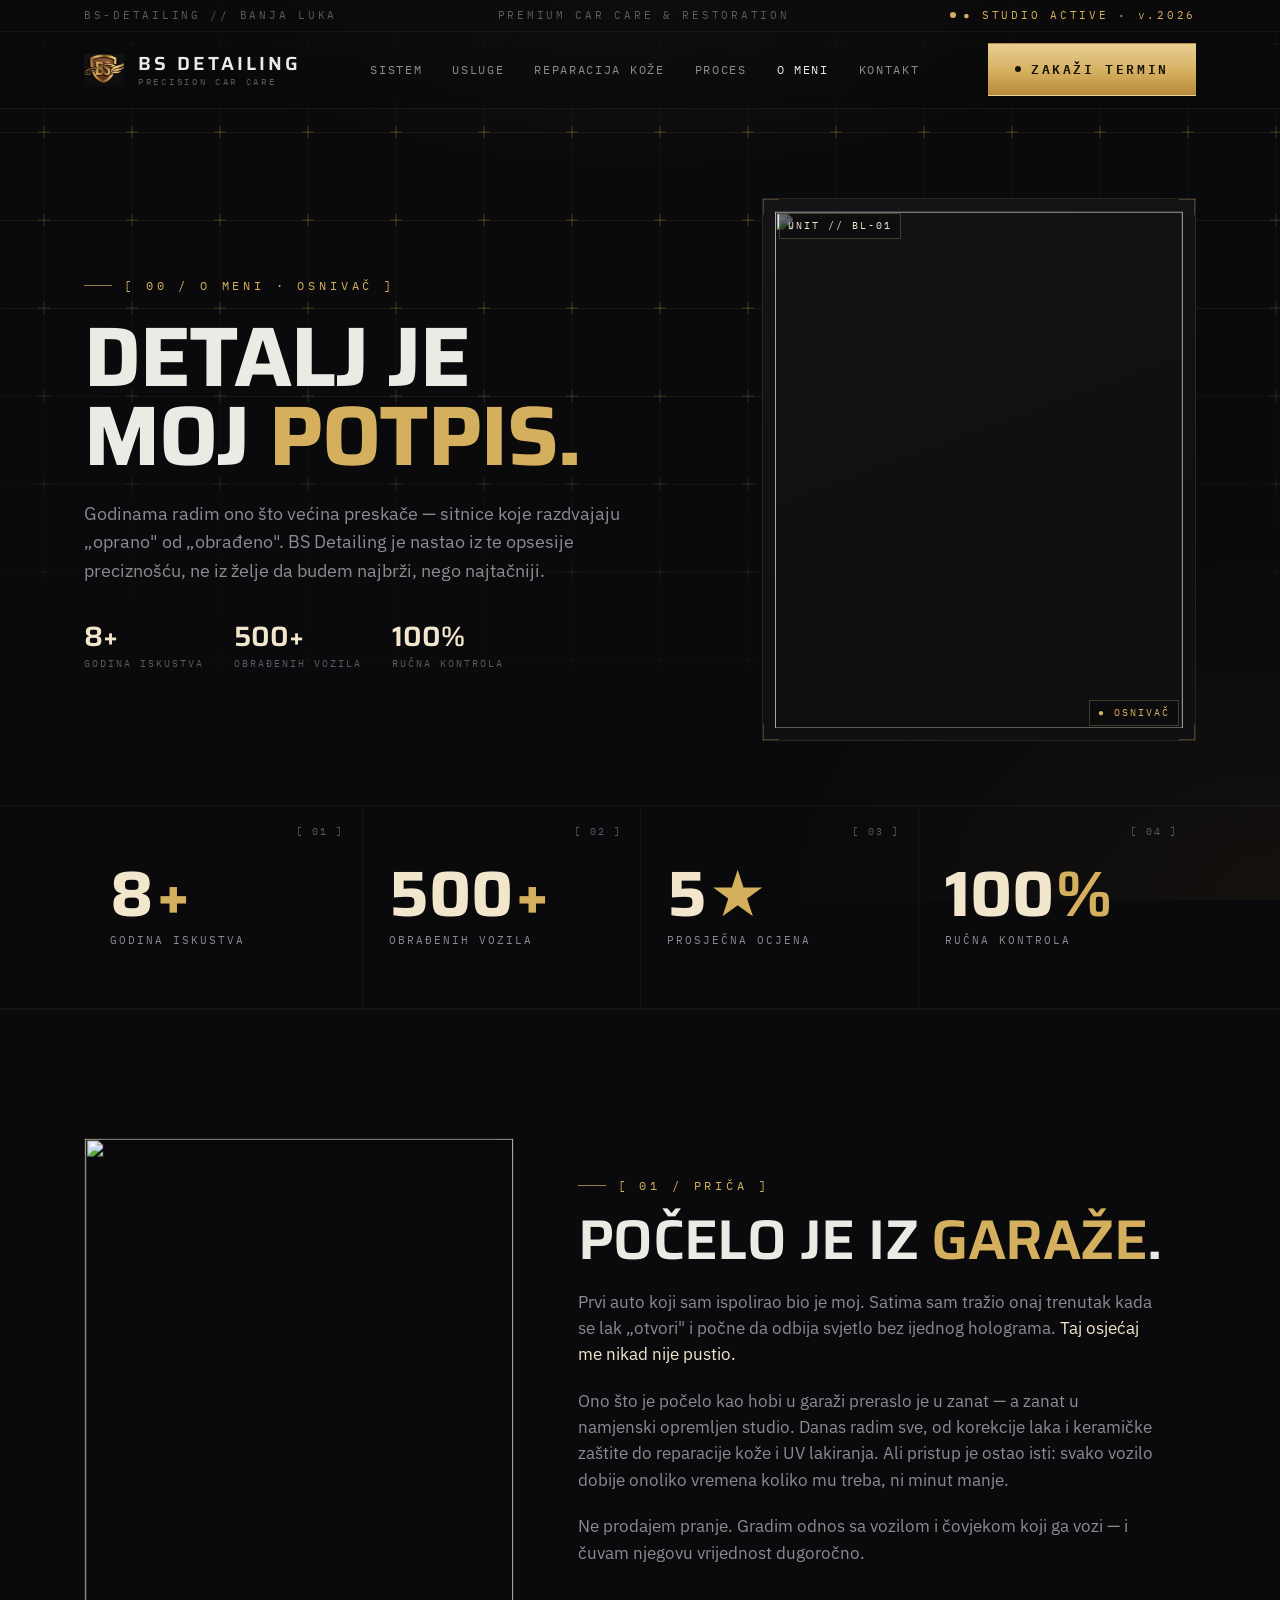
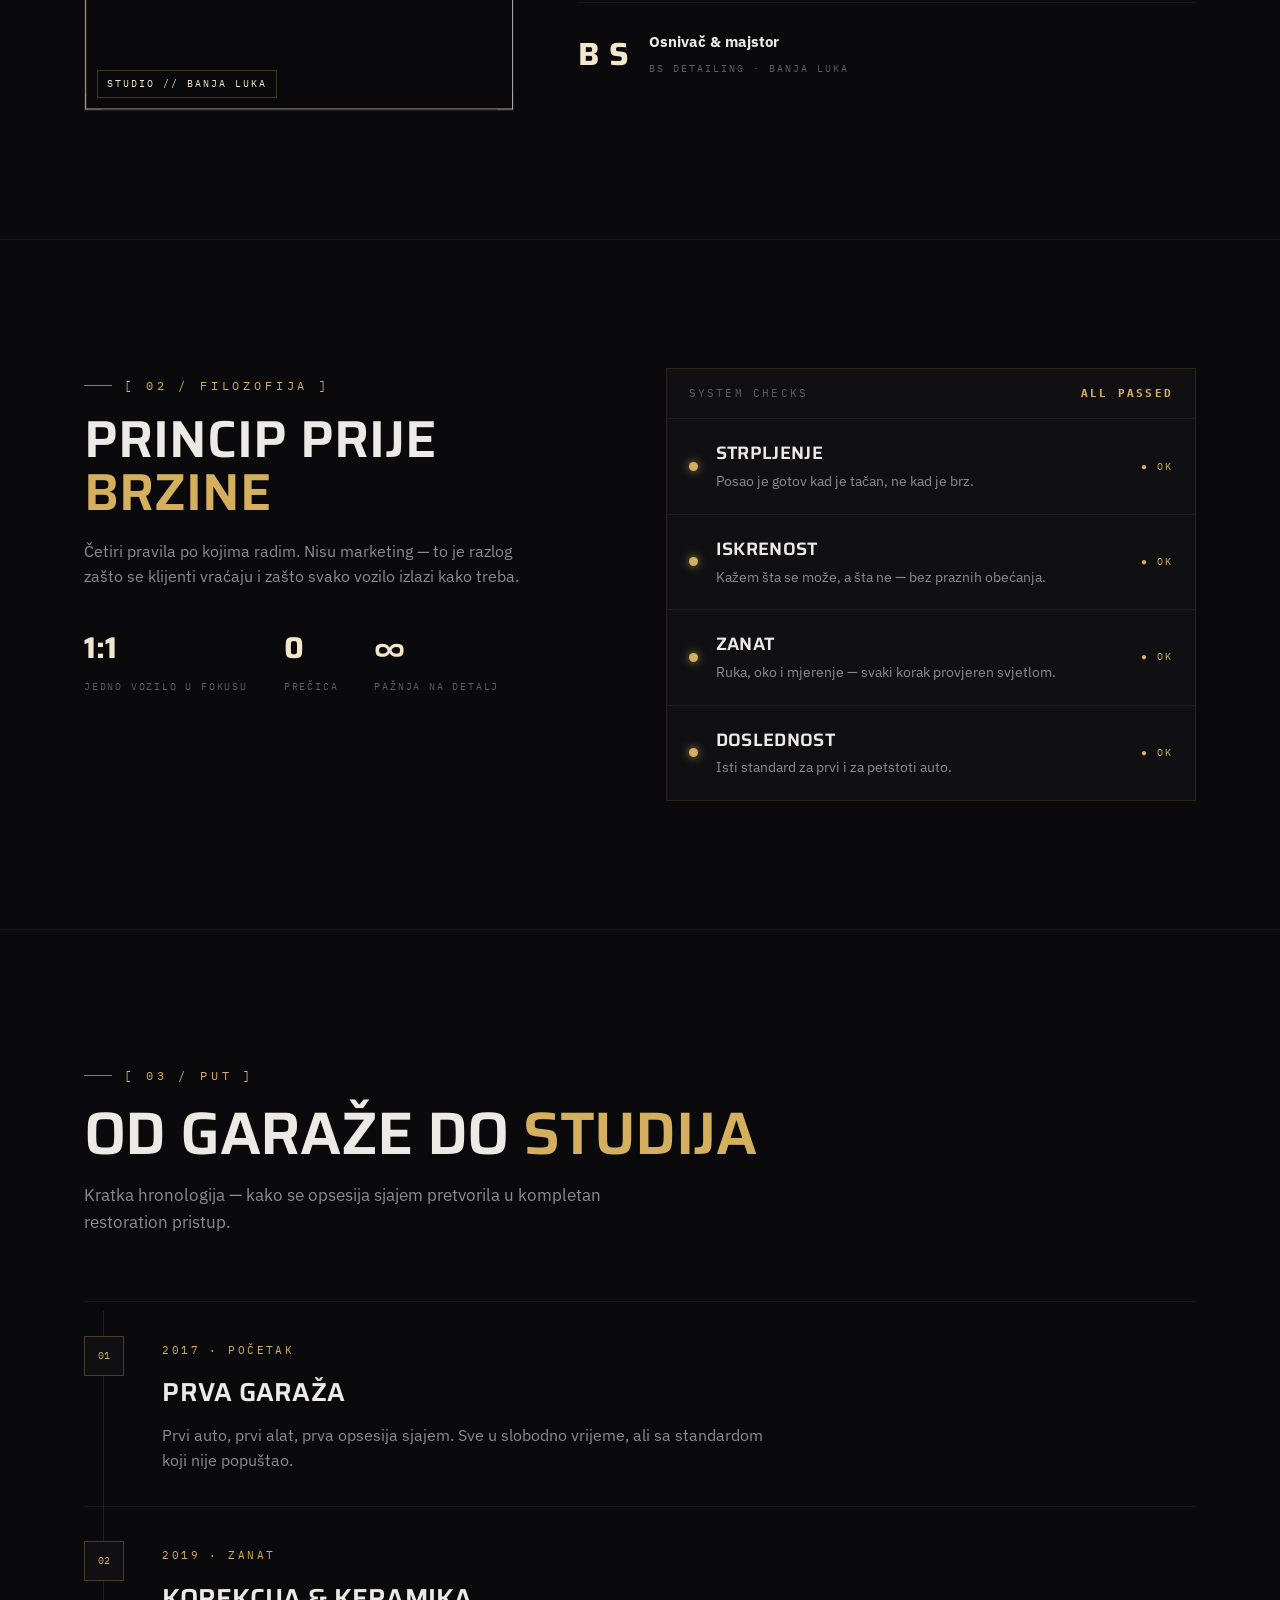
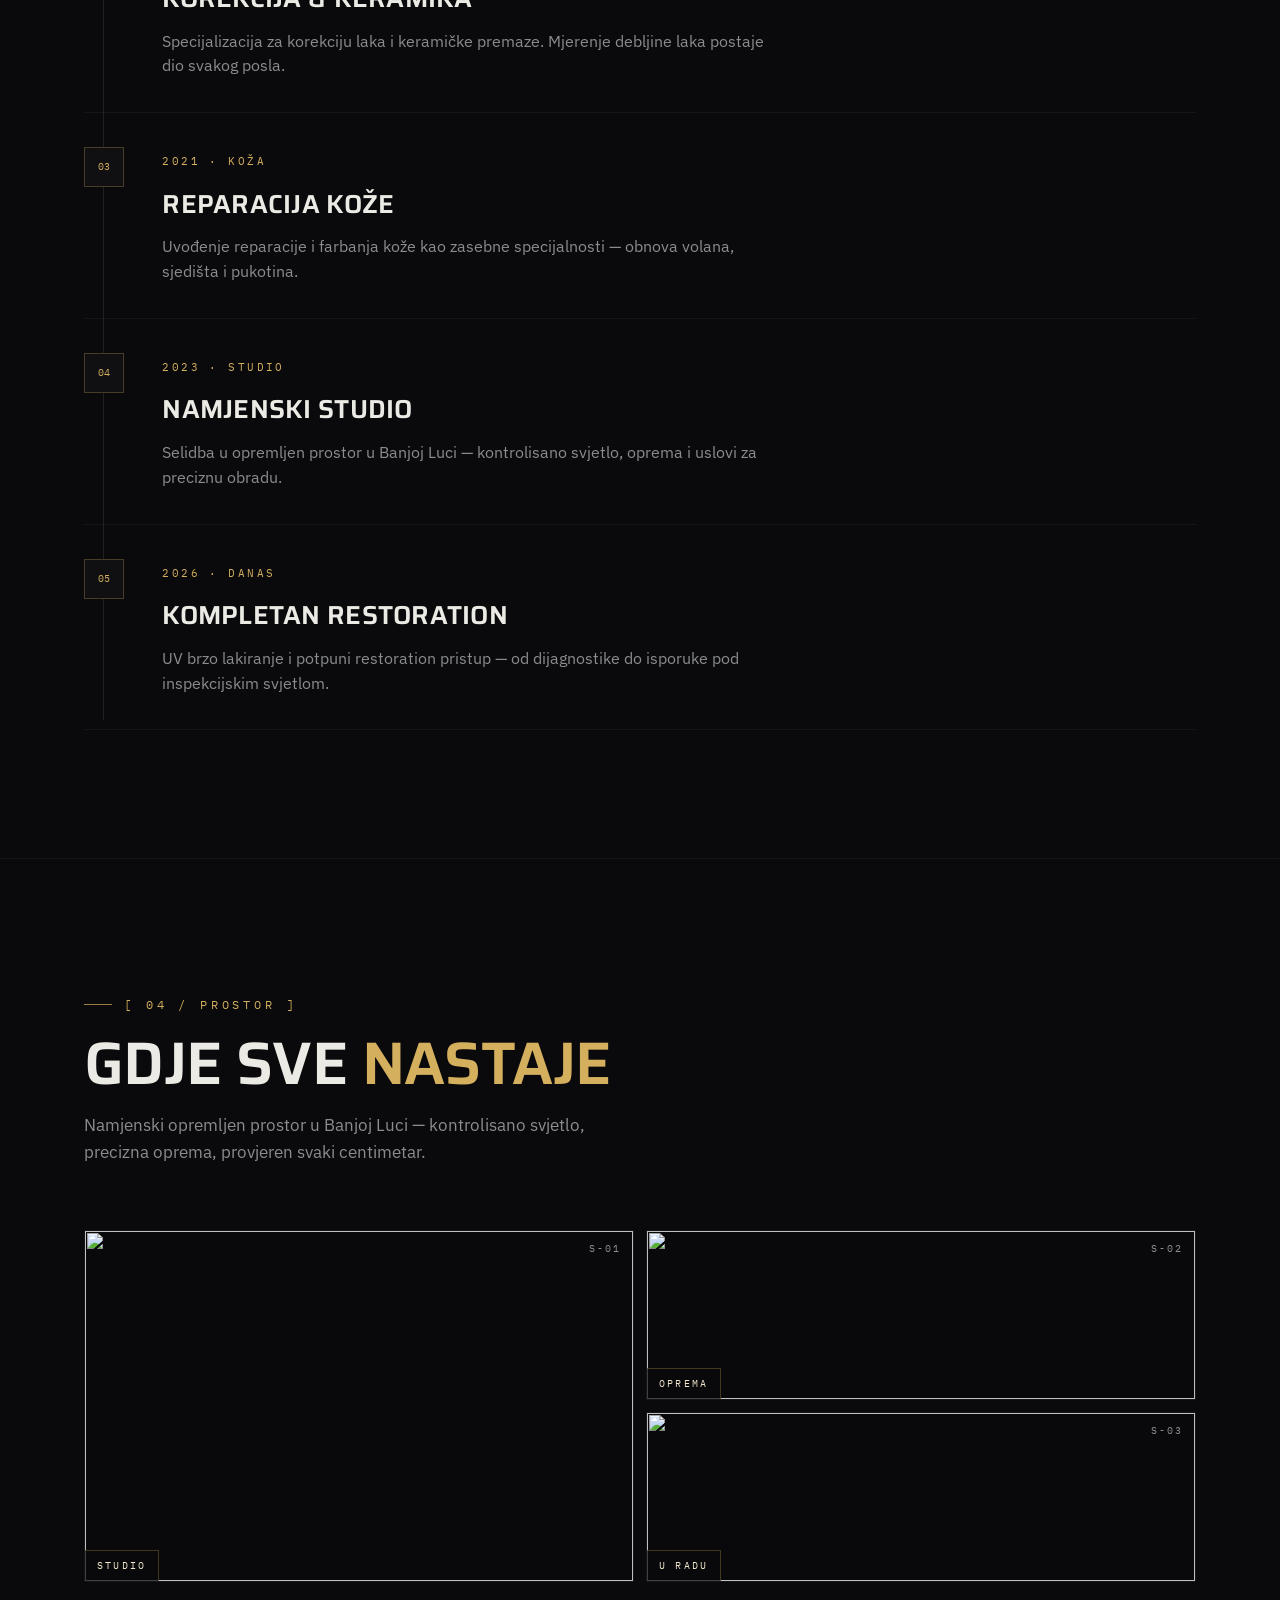
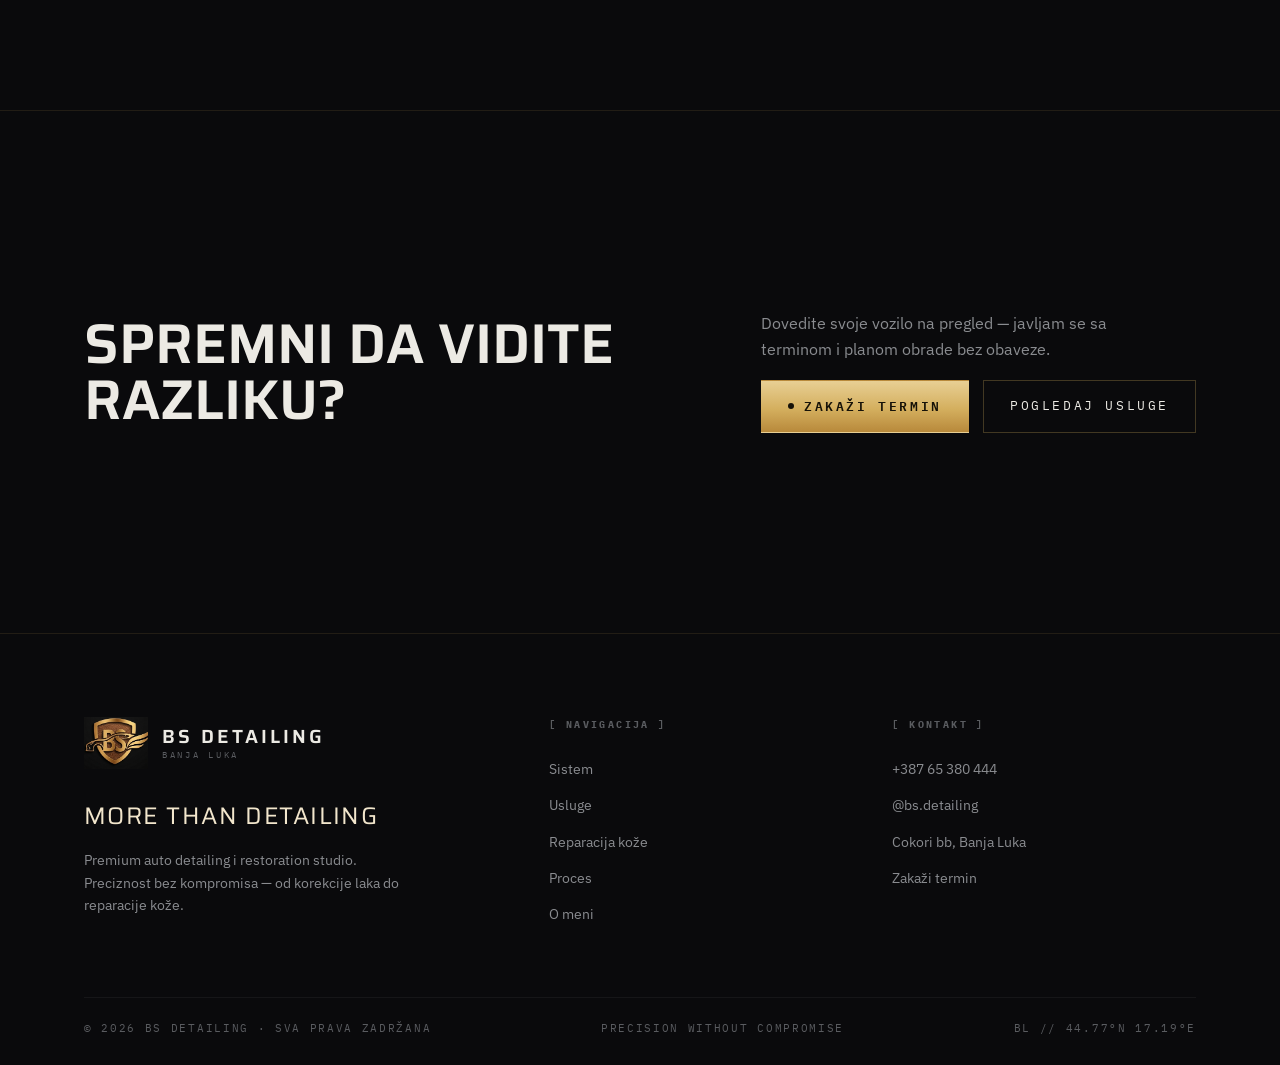
==== commit e49e2800: "Priprema sajta za web objavu: slike, kontakt, bugfixevi - Dodate profesionalne Unsplash fotografije " ====
--- a/project/about.html
+++ b/project/about.html
@@ -6,6 +6,11 @@
 <meta name="viewport" content="width=device-width, initial-scale=1.0" />
 <title>O meni — BS Detailing · Banja Luka</title>
 <meta name="description" content="Priča iza BS Detailing studija — osnivač, filozofija preciznosti i put od garaže do namjenskog detailing studija u Banjoj Luci." />
+<meta property="og:title" content="O meni — BS Detailing · Banja Luka" />
+<meta property="og:description" content="Priča iza BS Detailing studija — osnivač, filozofija preciznosti i put od garaže do namjenskog studija." />
+<meta property="og:image" content="assets/logo-full.png" />
+<meta property="og:type" content="website" />
+<meta name="twitter:card" content="summary_large_image" />
 <link rel="preconnect" href="https://fonts.googleapis.com" />
 <link rel="preconnect" href="https://fonts.gstatic.com" crossorigin />
 <link href="https://fonts.googleapis.com/css2?family=Saira:wght@500;600;700&family=IBM+Plex+Sans:wght@400;500;600&family=IBM+Plex+Mono:wght@400;500&display=swap" rel="stylesheet" />
@@ -82,7 +87,7 @@
         </div>
 
         <div class="portrait-frame hud" data-reveal>
-          <image-slot id="about-portrait" shape="rect" fit="cover" placeholder="portret · osnivač"></image-slot>
+          <image-slot id="about-portrait" shape="rect" fit="cover" placeholder="portret · osnivač" src="https://images.unsplash.com/photo-_2AlIm-F6pw?auto=format&fit=crop&w=900&h=1100&q=80"></image-slot>
           <span class="pf-tag tl">UNIT // BL-01</span>
           <span class="pf-tag br">● OSNIVAČ</span>
         </div>
@@ -121,7 +126,7 @@
     <div class="container">
       <div class="bio-grid">
         <div class="bio-media hud" data-reveal>
-          <image-slot id="about-studio" shape="rect" fit="cover" placeholder="studio · u radu"></image-slot>
+          <image-slot id="about-studio" shape="rect" fit="cover" placeholder="studio · u radu" src="https://images.unsplash.com/photo-FhtjGPYagq4?auto=format&fit=crop&w=1200&q=80"></image-slot>
           <span class="pf-tag">STUDIO // BANJA LUKA</span>
         </div>
         <div class="bio-body" data-reveal>
@@ -244,23 +249,23 @@
       <div class="sec-head" data-reveal>
         <span class="eyebrow">[ 04 / PROSTOR ]</span>
         <h2>Gdje sve <span class="text-gold">nastaje</span></h2>
-        <p>Pogled u studio. Zamijeni polja svojim fotografijama prostora i opreme.</p>
+        <p>Namjenski opremljen prostor u Banjoj Luci — kontrolisano svjetlo, precizna oprema, provjeren svaki centimetar.</p>
       </div>
       <div class="gal-grid" data-reveal>
         <div class="gcell w3 h2">
-          <image-slot id="about-space-1" shape="rect" fit="cover" placeholder="studio — širi kadar"></image-slot>
+          <image-slot id="about-space-1" shape="rect" fit="cover" placeholder="studio — širi kadar" src="https://images.unsplash.com/photo-TCW77kMcUio?auto=format&fit=crop&w=1200&q=80"></image-slot>
           <div class="hud"></div>
           <span class="gnum">S-01</span>
           <span class="glabel">STUDIO</span>
         </div>
         <div class="gcell w3">
-          <image-slot id="about-space-2" shape="rect" fit="cover" placeholder="oprema — detalj"></image-slot>
+          <image-slot id="about-space-2" shape="rect" fit="cover" placeholder="oprema — detalj" src="https://images.unsplash.com/photo-eMc0lpn1P60?auto=format&fit=crop&w=1200&q=80"></image-slot>
           <div class="hud"></div>
           <span class="gnum">S-02</span>
           <span class="glabel">OPREMA</span>
         </div>
         <div class="gcell w3">
-          <image-slot id="about-space-3" shape="rect" fit="cover" placeholder="rad u toku"></image-slot>
+          <image-slot id="about-space-3" shape="rect" fit="cover" placeholder="rad u toku" src="https://images.unsplash.com/photo-nDJ7hrA_PCs?auto=format&fit=crop&w=1200&q=80"></image-slot>
           <div class="hud"></div>
           <span class="gnum">S-03</span>
           <span class="glabel">U RADU</span>
@@ -309,9 +314,9 @@
       </div>
       <div class="fcol">
         <h5>[ KONTAKT ]</h5>
-        <a href="tel:+38765000000">+387 65 000 000</a>
+        <a href="tel:+38765380444">+387 65 380 444</a>
         <a href="https://instagram.com/bs.detailing" target="_blank" rel="noopener">@bs.detailing</a>
-        <a href="index.html#kontakt">Banja Luka, BiH</a>
+        <a href="index.html#kontakt">Cokori bb, Banja Luka</a>
         <a href="index.html#kontakt">Zakaži termin</a>
       </div>
     </div>
--- a/project/styles.css
+++ b/project/styles.css
@@ -336,7 +336,8 @@
 
 .mobile-nav {
   position: fixed;
-  inset: 76px 0 auto 0;
+  top: 76px; /* JS overrides this to track header bottom */
+  left: 0; right: 0;
   z-index: 49;
   background: rgba(10,10,12,0.98);
   border-bottom: 1px solid var(--line-gold);
